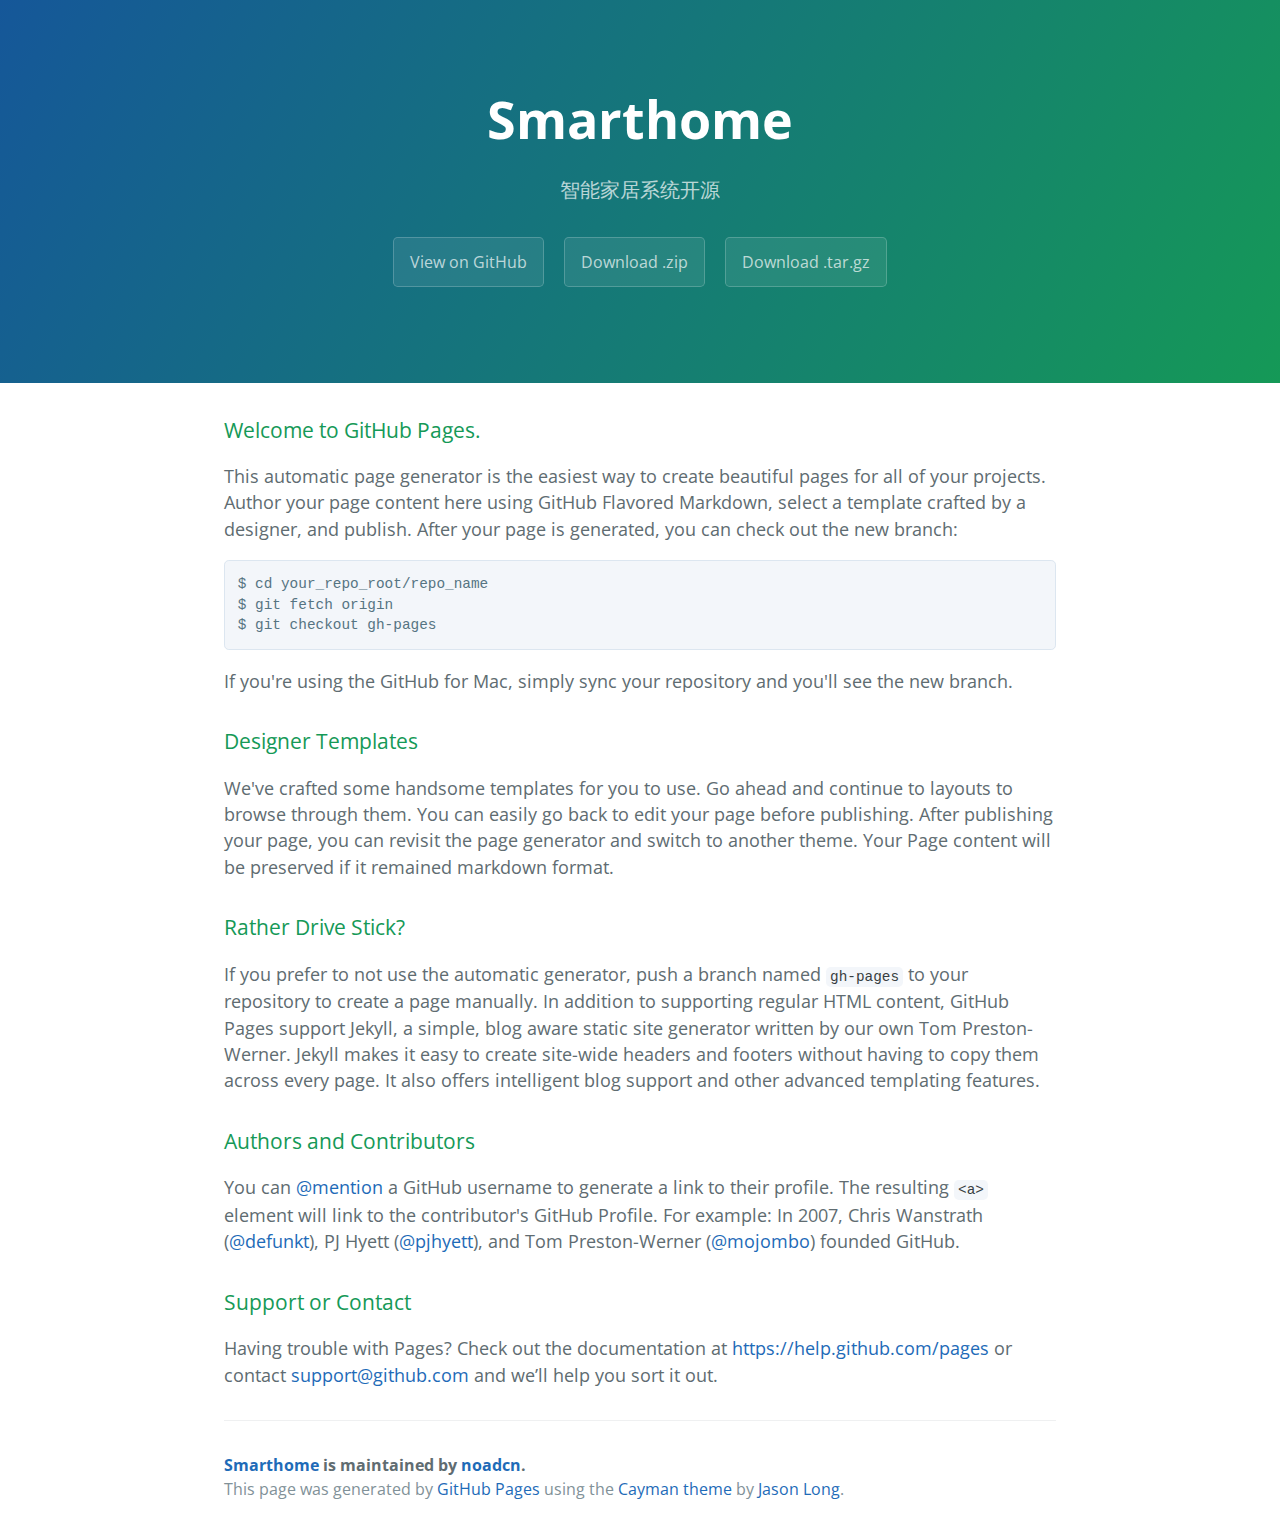
==== index.html @ 697c7f92 "Create gh-pages branch via GitHub" ====
<!DOCTYPE html>
<html lang="en-us">
  <head>
    <meta charset="UTF-8">
    <title>Smarthome by noadcn</title>
    <meta name="viewport" content="width=device-width, initial-scale=1">
    <link rel="stylesheet" type="text/css" href="stylesheets/normalize.css" media="screen">
    <link href='http://fonts.googleapis.com/css?family=Open+Sans:400,700' rel='stylesheet' type='text/css'>
    <link rel="stylesheet" type="text/css" href="stylesheets/stylesheet.css" media="screen">
    <link rel="stylesheet" type="text/css" href="stylesheets/github-light.css" media="screen">
  </head>
  <body>
    <section class="page-header">
      <h1 class="project-name">Smarthome</h1>
      <h2 class="project-tagline">智能家居系统开源</h2>
      <a href="https://github.com/noadcn/smarthome" class="btn">View on GitHub</a>
      <a href="https://github.com/noadcn/smarthome/zipball/master" class="btn">Download .zip</a>
      <a href="https://github.com/noadcn/smarthome/tarball/master" class="btn">Download .tar.gz</a>
    </section>

    <section class="main-content">
      <h3>
<a id="welcome-to-github-pages" class="anchor" href="#welcome-to-github-pages" aria-hidden="true"><span class="octicon octicon-link"></span></a>Welcome to GitHub Pages.</h3>

<p>This automatic page generator is the easiest way to create beautiful pages for all of your projects. Author your page content here using GitHub Flavored Markdown, select a template crafted by a designer, and publish. After your page is generated, you can check out the new branch:</p>

<pre><code>$ cd your_repo_root/repo_name
$ git fetch origin
$ git checkout gh-pages
</code></pre>

<p>If you're using the GitHub for Mac, simply sync your repository and you'll see the new branch.</p>

<h3>
<a id="designer-templates" class="anchor" href="#designer-templates" aria-hidden="true"><span class="octicon octicon-link"></span></a>Designer Templates</h3>

<p>We've crafted some handsome templates for you to use. Go ahead and continue to layouts to browse through them. You can easily go back to edit your page before publishing. After publishing your page, you can revisit the page generator and switch to another theme. Your Page content will be preserved if it remained markdown format.</p>

<h3>
<a id="rather-drive-stick" class="anchor" href="#rather-drive-stick" aria-hidden="true"><span class="octicon octicon-link"></span></a>Rather Drive Stick?</h3>

<p>If you prefer to not use the automatic generator, push a branch named <code>gh-pages</code> to your repository to create a page manually. In addition to supporting regular HTML content, GitHub Pages support Jekyll, a simple, blog aware static site generator written by our own Tom Preston-Werner. Jekyll makes it easy to create site-wide headers and footers without having to copy them across every page. It also offers intelligent blog support and other advanced templating features.</p>

<h3>
<a id="authors-and-contributors" class="anchor" href="#authors-and-contributors" aria-hidden="true"><span class="octicon octicon-link"></span></a>Authors and Contributors</h3>

<p>You can <a href="https://github.com/blog/821" class="user-mention">@mention</a> a GitHub username to generate a link to their profile. The resulting <code>&lt;a&gt;</code> element will link to the contributor's GitHub Profile. For example: In 2007, Chris Wanstrath (<a href="https://github.com/defunkt" class="user-mention">@defunkt</a>), PJ Hyett (<a href="https://github.com/pjhyett" class="user-mention">@pjhyett</a>), and Tom Preston-Werner (<a href="https://github.com/mojombo" class="user-mention">@mojombo</a>) founded GitHub.</p>

<h3>
<a id="support-or-contact" class="anchor" href="#support-or-contact" aria-hidden="true"><span class="octicon octicon-link"></span></a>Support or Contact</h3>

<p>Having trouble with Pages? Check out the documentation at <a href="https://help.github.com/pages">https://help.github.com/pages</a> or contact <a href="mailto:support@github.com">support@github.com</a> and we’ll help you sort it out.</p>

      <footer class="site-footer">
        <span class="site-footer-owner"><a href="https://github.com/noadcn/smarthome">Smarthome</a> is maintained by <a href="https://github.com/noadcn">noadcn</a>.</span>

        <span class="site-footer-credits">This page was generated by <a href="https://pages.github.com">GitHub Pages</a> using the <a href="https://github.com/jasonlong/cayman-theme">Cayman theme</a> by <a href="https://twitter.com/jasonlong">Jason Long</a>.</span>
      </footer>

    </section>

  
  </body>
</html>
---- stylesheets/stylesheet.css ----
* {
  box-sizing: border-box; }

body {
  padding: 0;
  margin: 0;
  font-family: "Open Sans", "Helvetica Neue", Helvetica, Arial, sans-serif;
  font-size: 16px;
  line-height: 1.5;
  color: #606c71; }

a {
  color: #1e6bb8;
  text-decoration: none; }
  a:hover {
    text-decoration: underline; }

.btn {
  display: inline-block;
  margin-bottom: 1rem;
  color: rgba(255, 255, 255, 0.7);
  background-color: rgba(255, 255, 255, 0.08);
  border-color: rgba(255, 255, 255, 0.2);
  border-style: solid;
  border-width: 1px;
  border-radius: 0.3rem;
  transition: color 0.2s, background-color 0.2s, border-color 0.2s; }
  .btn + .btn {
    margin-left: 1rem; }

.btn:hover {
  color: rgba(255, 255, 255, 0.8);
  text-decoration: none;
  background-color: rgba(255, 255, 255, 0.2);
  border-color: rgba(255, 255, 255, 0.3); }

@media screen and (min-width: 64em) {
  .btn {
    padding: 0.75rem 1rem; } }

@media screen and (min-width: 42em) and (max-width: 64em) {
  .btn {
    padding: 0.6rem 0.9rem;
    font-size: 0.9rem; } }

@media screen and (max-width: 42em) {
  .btn {
    display: block;
    width: 100%;
    padding: 0.75rem;
    font-size: 0.9rem; }
    .btn + .btn {
      margin-top: 1rem;
      margin-left: 0; } }

.page-header {
  color: #fff;
  text-align: center;
  background-color: #159957;
  background-image: linear-gradient(120deg, #155799, #159957); }

@media screen and (min-width: 64em) {
  .page-header {
    padding: 5rem 6rem; } }

@media screen and (min-width: 42em) and (max-width: 64em) {
  .page-header {
    padding: 3rem 4rem; } }

@media screen and (max-width: 42em) {
  .page-header {
    padding: 2rem 1rem; } }

.project-name {
  margin-top: 0;
  margin-bottom: 0.1rem; }

@media screen and (min-width: 64em) {
  .project-name {
    font-size: 3.25rem; } }

@media screen and (min-width: 42em) and (max-width: 64em) {
  .project-name {
    font-size: 2.25rem; } }

@media screen and (max-width: 42em) {
  .project-name {
    font-size: 1.75rem; } }

.project-tagline {
  margin-bottom: 2rem;
  font-weight: normal;
  opacity: 0.7; }

@media screen and (min-width: 64em) {
  .project-tagline {
    font-size: 1.25rem; } }

@media screen and (min-width: 42em) and (max-width: 64em) {
  .project-tagline {
    font-size: 1.15rem; } }

@media screen and (max-width: 42em) {
  .project-tagline {
    font-size: 1rem; } }

.main-content :first-child {
  margin-top: 0; }
.main-content img {
  max-width: 100%; }
.main-content h1, .main-content h2, .main-content h3, .main-content h4, .main-content h5, .main-content h6 {
  margin-top: 2rem;
  margin-bottom: 1rem;
  font-weight: normal;
  color: #159957; }
.main-content p {
  margin-bottom: 1em; }
.main-content code {
  padding: 2px 4px;
  font-family: Consolas, "Liberation Mono", Menlo, Courier, monospace;
  font-size: 0.9rem;
  color: #383e41;
  background-color: #f3f6fa;
  border-radius: 0.3rem; }
.main-content pre {
  padding: 0.8rem;
  margin-top: 0;
  margin-bottom: 1rem;
  font: 1rem Consolas, "Liberation Mono", Menlo, Courier, monospace;
  color: #567482;
  word-wrap: normal;
  background-color: #f3f6fa;
  border: solid 1px #dce6f0;
  border-radius: 0.3rem; }
  .main-content pre > code {
    padding: 0;
    margin: 0;
    font-size: 0.9rem;
    color: #567482;
    word-break: normal;
    white-space: pre;
    background: transparent;
    border: 0; }
.main-content .highlight {
  margin-bottom: 1rem; }
  .main-content .highlight pre {
    margin-bottom: 0;
    word-break: normal; }
.main-content .highlight pre, .main-content pre {
  padding: 0.8rem;
  overflow: auto;
  font-size: 0.9rem;
  line-height: 1.45;
  border-radius: 0.3rem; }
.main-content pre code, .main-content pre tt {
  display: inline;
  max-width: initial;
  padding: 0;
  margin: 0;
  overflow: initial;
  line-height: inherit;
  word-wrap: normal;
  background-color: transparent;
  border: 0; }
  .main-content pre code:before, .main-content pre code:after, .main-content pre tt:before, .main-content pre tt:after {
    content: normal; }
.main-content ul, .main-content ol {
  margin-top: 0; }
.main-content blockquote {
  padding: 0 1rem;
  margin-left: 0;
  color: #819198;
  border-left: 0.3rem solid #dce6f0; }
  .main-content blockquote > :first-child {
    margin-top: 0; }
  .main-content blockquote > :last-child {
    margin-bottom: 0; }
.main-content table {
  display: block;
  width: 100%;
  overflow: auto;
  word-break: normal;
  word-break: keep-all; }
  .main-content table th {
    font-weight: bold; }
  .main-content table th, .main-content table td {
    padding: 0.5rem 1rem;
    border: 1px solid #e9ebec; }
.main-content dl {
  padding: 0; }
  .main-content dl dt {
    padding: 0;
    margin-top: 1rem;
    font-size: 1rem;
    font-weight: bold; }
  .main-content dl dd {
    padding: 0;
    margin-bottom: 1rem; }
.main-content hr {
  height: 2px;
  padding: 0;
  margin: 1rem 0;
  background-color: #eff0f1;
  border: 0; }

@media screen and (min-width: 64em) {
  .main-content {
    max-width: 64rem;
    padding: 2rem 6rem;
    margin: 0 auto;
    font-size: 1.1rem; } }

@media screen and (min-width: 42em) and (max-width: 64em) {
  .main-content {
    padding: 2rem 4rem;
    font-size: 1.1rem; } }

@media screen and (max-width: 42em) {
  .main-content {
    padding: 2rem 1rem;
    font-size: 1rem; } }

.site-footer {
  padding-top: 2rem;
  margin-top: 2rem;
  border-top: solid 1px #eff0f1; }

.site-footer-owner {
  display: block;
  font-weight: bold; }

.site-footer-credits {
  color: #819198; }

@media screen and (min-width: 64em) {
  .site-footer {
    font-size: 1rem; } }

@media screen and (min-width: 42em) and (max-width: 64em) {
  .site-footer {
    font-size: 1rem; } }

@media screen and (max-width: 42em) {
  .site-footer {
    font-size: 0.9rem; } }
---- stylesheets/github-light.css ----
/*
   Copyright 2014 GitHub Inc.

   Licensed under the Apache License, Version 2.0 (the "License");
   you may not use this file except in compliance with the License.
   You may obtain a copy of the License at

       http://www.apache.org/licenses/LICENSE-2.0

   Unless required by applicable law or agreed to in writing, software
   distributed under the License is distributed on an "AS IS" BASIS,
   WITHOUT WARRANTIES OR CONDITIONS OF ANY KIND, either express or implied.
   See the License for the specific language governing permissions and
   limitations under the License.

*/

.pl-c /* comment */ {
  color: #969896;
}

.pl-c1      /* constant, markup.raw, meta.diff.header, meta.module-reference, meta.property-name, support, support.constant, support.variable, variable.other.constant */,
.pl-s .pl-v /* string variable */ {
  color: #0086b3;
}

.pl-e  /* entity */,
.pl-en /* entity.name */ {
  color: #795da3;
}

.pl-s .pl-s1 /* string source */,
.pl-smi      /* storage.modifier.import, storage.modifier.package, storage.type.java, variable.other, variable.parameter.function */ {
  color: #333;
}

.pl-ent /* entity.name.tag */ {
  color: #63a35c;
}

.pl-k /* keyword, storage, storage.type */ {
  color: #a71d5d;
}

.pl-pds              /* punctuation.definition.string, string.regexp.character-class */,
.pl-s                /* string */,
.pl-s .pl-pse .pl-s1 /* string punctuation.section.embedded source */,
.pl-sr               /* string.regexp */,
.pl-sr .pl-cce       /* string.regexp constant.character.escape */,
.pl-sr .pl-sra       /* string.regexp string.regexp.arbitrary-repitition */,
.pl-sr .pl-sre       /* string.regexp source.ruby.embedded */ {
  color: #183691;
}

.pl-v /* variable */ {
  color: #ed6a43;
}

.pl-id /* invalid.deprecated */ {
  color: #b52a1d;
}

.pl-ii /* invalid.illegal */ {
  background-color: #b52a1d;
  color: #f8f8f8;
}

.pl-sr .pl-cce /* string.regexp constant.character.escape */ {
  color: #63a35c;
  font-weight: bold;
}

.pl-ml /* markup.list */ {
  color: #693a17;
}

.pl-mh        /* markup.heading */,
.pl-mh .pl-en /* markup.heading entity.name */,
.pl-ms        /* meta.separator */ {
  color: #1d3e81;
  font-weight: bold;
}

.pl-mq /* markup.quote */ {
  color: #008080;
}

.pl-mi /* markup.italic */ {
  color: #333;
  font-style: italic;
}

.pl-mb /* markup.bold */ {
  color: #333;
  font-weight: bold;
}

.pl-md /* markup.deleted, meta.diff.header.from-file */ {
  background-color: #ffecec;
  color: #bd2c00;
}

.pl-mi1 /* markup.inserted, meta.diff.header.to-file */ {
  background-color: #eaffea;
  color: #55a532;
}

.pl-mdr /* meta.diff.range */ {
  color: #795da3;
  font-weight: bold;
}

.pl-mo /* meta.output */ {
  color: #1d3e81;
}
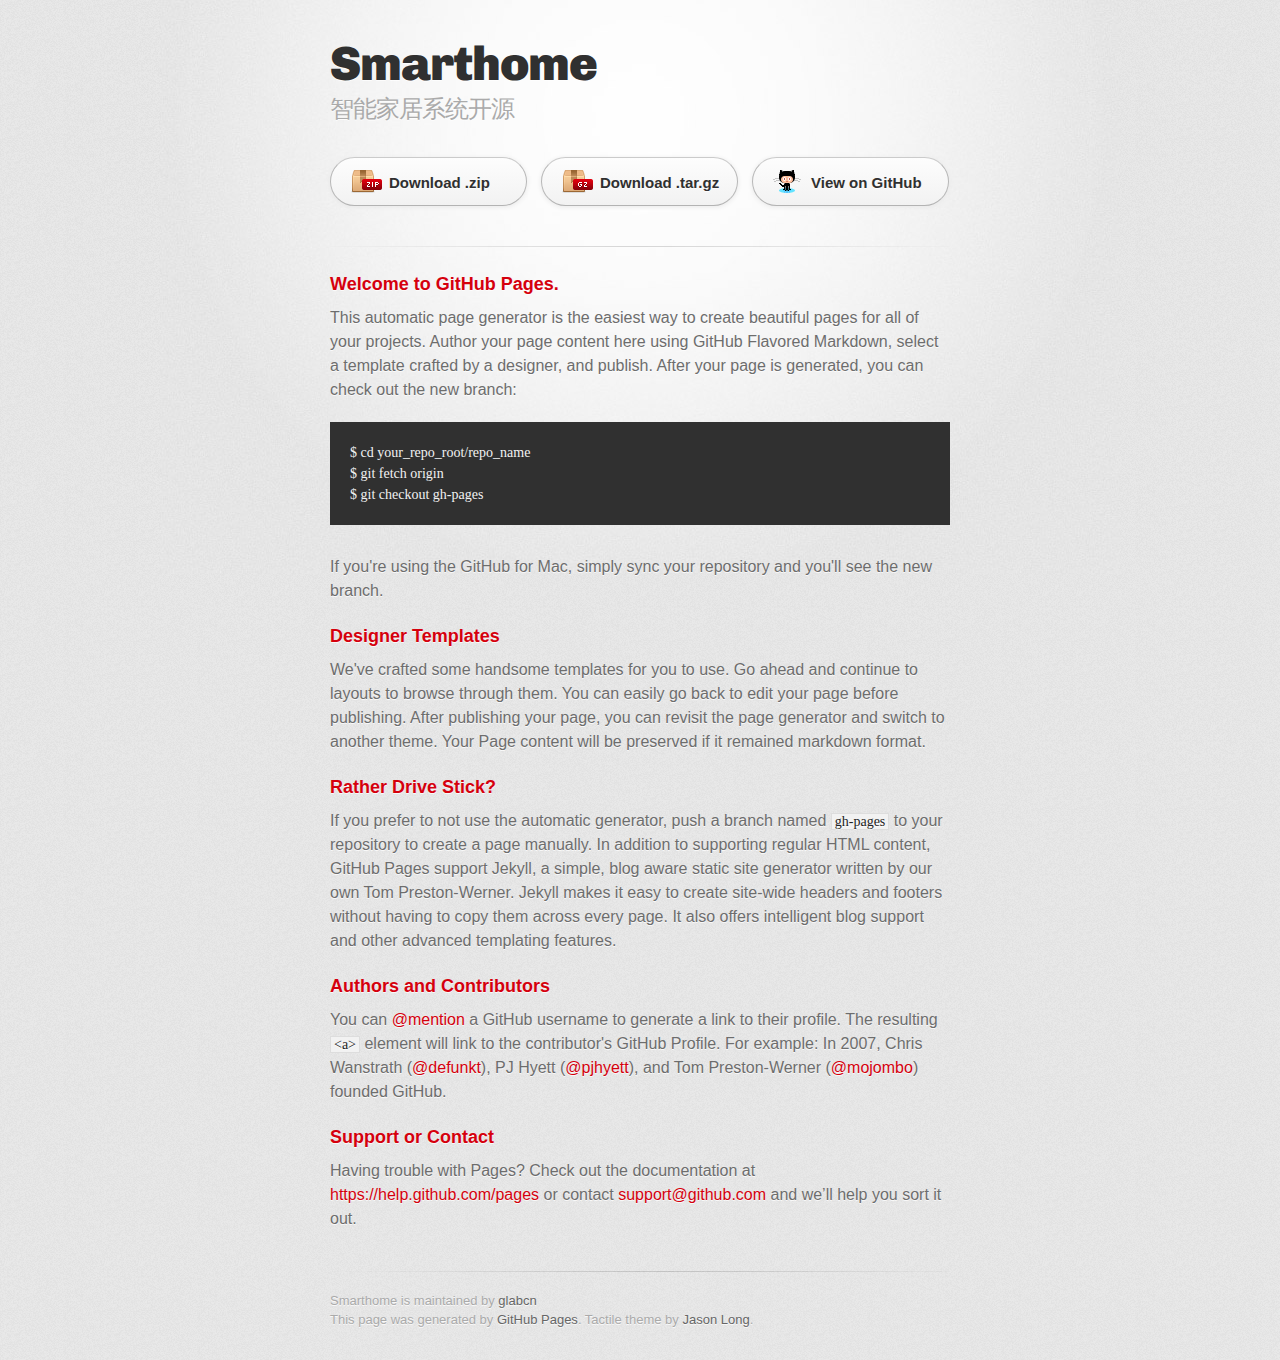
==== commit ab27bb33: "Create gh-pages branch via GitHub" ====
--- a/index.html
+++ b/index.html
@@ -1,25 +1,37 @@
 <!DOCTYPE html>
-<html lang="en-us">
+<html>
   <head>
-    <meta charset="UTF-8">
-    <title>Smarthome by noadcn</title>
-    <meta name="viewport" content="width=device-width, initial-scale=1">
-    <link rel="stylesheet" type="text/css" href="stylesheets/normalize.css" media="screen">
-    <link href='http://fonts.googleapis.com/css?family=Open+Sans:400,700' rel='stylesheet' type='text/css'>
+    <meta charset='utf-8'>
+    <meta http-equiv="X-UA-Compatible" content="chrome=1">
+    <link href='https://fonts.googleapis.com/css?family=Chivo:900' rel='stylesheet' type='text/css'>
     <link rel="stylesheet" type="text/css" href="stylesheets/stylesheet.css" media="screen">
-    <link rel="stylesheet" type="text/css" href="stylesheets/github-light.css" media="screen">
+    <link rel="stylesheet" type="text/css" href="stylesheets/github-dark.css" media="screen">
+    <link rel="stylesheet" type="text/css" href="stylesheets/print.css" media="print">
+    <!--[if lt IE 9]>
+    <script src="//html5shiv.googlecode.com/svn/trunk/html5.js"></script>
+    <![endif]-->
+    <title>Smarthome by glabcn</title>
   </head>
+
   <body>
-    <section class="page-header">
-      <h1 class="project-name">Smarthome</h1>
-      <h2 class="project-tagline">智能家居系统开源</h2>
-      <a href="https://github.com/noadcn/smarthome" class="btn">View on GitHub</a>
-      <a href="https://github.com/noadcn/smarthome/zipball/master" class="btn">Download .zip</a>
-      <a href="https://github.com/noadcn/smarthome/tarball/master" class="btn">Download .tar.gz</a>
-    </section>
+    <div id="container">
+      <div class="inner">
 
-    <section class="main-content">
-      <h3>
+        <header>
+          <h1>Smarthome</h1>
+          <h2>智能家居系统开源</h2>
+        </header>
+
+        <section id="downloads" class="clearfix">
+          <a href="https://github.com/glabcn/smarthome/zipball/master" id="download-zip" class="button"><span>Download .zip</span></a>
+          <a href="https://github.com/glabcn/smarthome/tarball/master" id="download-tar-gz" class="button"><span>Download .tar.gz</span></a>
+          <a href="https://github.com/glabcn/smarthome" id="view-on-github" class="button"><span>View on GitHub</span></a>
+        </section>
+
+        <hr>
+
+        <section id="main_content">
+          <h3>
 <a id="welcome-to-github-pages" class="anchor" href="#welcome-to-github-pages" aria-hidden="true"><span class="octicon octicon-link"></span></a>Welcome to GitHub Pages.</h3>
 
 <p>This automatic page generator is the easiest way to create beautiful pages for all of your projects. Author your page content here using GitHub Flavored Markdown, select a template crafted by a designer, and publish. After your page is generated, you can check out the new branch:</p>
@@ -50,16 +62,15 @@
 <a id="support-or-contact" class="anchor" href="#support-or-contact" aria-hidden="true"><span class="octicon octicon-link"></span></a>Support or Contact</h3>
 
 <p>Having trouble with Pages? Check out the documentation at <a href="https://help.github.com/pages">https://help.github.com/pages</a> or contact <a href="mailto:support@github.com">support@github.com</a> and we’ll help you sort it out.</p>
+        </section>
 
-      <footer class="site-footer">
-        <span class="site-footer-owner"><a href="https://github.com/noadcn/smarthome">Smarthome</a> is maintained by <a href="https://github.com/noadcn">noadcn</a>.</span>
+        <footer>
+          Smarthome is maintained by <a href="https://github.com/glabcn">glabcn</a><br>
+          This page was generated by <a href="https://pages.github.com">GitHub Pages</a>. Tactile theme by <a href="https://twitter.com/jasonlong">Jason Long</a>.
+        </footer>
 
-        <span class="site-footer-credits">This page was generated by <a href="https://pages.github.com">GitHub Pages</a> using the <a href="https://github.com/jasonlong/cayman-theme">Cayman theme</a> by <a href="https://twitter.com/jasonlong">Jason Long</a>.</span>
-      </footer>
-
-    </section>
-
-  
+        
+      </div>
+    </div>
   </body>
 </html>
-
--- a/stylesheets/stylesheet.css
+++ b/stylesheets/stylesheet.css
@@ -1,245 +1,373 @@
-* {
-  box-sizing: border-box; }
-
+/* http://meyerweb.com/eric/tools/css/reset/
+   v2.0 | 20110126
+   License: none (public domain)
+*/
+html, body, div, span, applet, object, iframe,
+h1, h2, h3, h4, h5, h6, p, blockquote, pre,
+a, abbr, acronym, address, big, cite, code,
+del, dfn, em, img, ins, kbd, q, s, samp,
+small, strike, strong, sub, sup, tt, var,
+b, u, i, center,
+dl, dt, dd, ol, ul, li,
+fieldset, form, label, legend,
+table, caption, tbody, tfoot, thead, tr, th, td,
+article, aside, canvas, details, embed,
+figure, figcaption, footer, header, hgroup,
+menu, nav, output, ruby, section, summary,
+time, mark, audio, video {
+	padding: 0;
+	margin: 0;
+	font: inherit;
+	font-size: 100%;
+	vertical-align: baseline;
+	border: 0;
+}
+/* HTML5 display-role reset for older browsers */
+article, aside, details, figcaption, figure,
+footer, header, hgroup, menu, nav, section {
+	display: block;
+}
 body {
+	line-height: 1;
+}
+ol, ul {
+	list-style: none;
+}
+blockquote, q {
+	quotes: none;
+}
+blockquote:before, blockquote:after,
+q:before, q:after {
+	content: '';
+	content: none;
+}
+table {
+	border-spacing: 0;
+	border-collapse: collapse;
+}
+
+/* LAYOUT STYLES */
+body {
+  font-family: 'Helvetica Neue', Helvetica, Arial, serif;
+  font-size: 1em;
+  line-height: 1.5;
+  color: #6d6d6d;
+  text-shadow: 0 1px 0 rgba(255, 255, 255, 0.8);
+  background: #e7e7e7 url(../images/body-bg.png) 0 0 repeat;
+}
+
+a {
+  color: #d5000d;
+}
+a:hover {
+  color: #c5000c;
+}
+
+header {
+  padding-top: 35px;
+  padding-bottom: 25px;
+}
+
+header h1 {
+  font-family: 'Chivo', 'Helvetica Neue', Helvetica, Arial, serif;
+  font-size: 48px; font-weight: 900;
+  line-height: 1.2;
+  color: #303030;
+  letter-spacing: -1px;
+}
+
+header h2 {
+  font-size: 24px;
+  font-weight: normal;
+  line-height: 1.3;
+  color: #aaa;
+  letter-spacing: -1px;
+}
+
+#container {
+  min-height: 595px;
+  background: transparent url(../images/highlight-bg.jpg) 50% 0 no-repeat;
+}
+
+.inner {
+  width: 620px;
+  margin: 0 auto;
+}
+
+#container .inner img {
+  max-width: 100%;
+}
+
+#downloads {
+  margin-bottom: 40px;
+}
+
+a.button {
+  display: block;
+  float: left;
+  width: 179px;
+  padding: 12px 8px 12px 8px;
+  margin-right: 14px;
+  font-size: 15px;
+  font-weight: bold;
+  line-height: 25px;
+  color: #303030;
+  background: #fdfdfd; /* Old browsers */
+  background: -moz-linear-gradient(top,  #fdfdfd 0%, #f2f2f2 100%); /* FF3.6+ */
+  background: -webkit-gradient(linear, left top, left bottom, color-stop(0%,#fdfdfd), color-stop(100%,#f2f2f2)); /* Chrome,Safari4+ */
+  background: -webkit-linear-gradient(top,  #fdfdfd 0%,#f2f2f2 100%); /* Chrome10+,Safari5.1+ */
+  background: -o-linear-gradient(top,  #fdfdfd 0%,#f2f2f2 100%); /* Opera 11.10+ */
+  background: -ms-linear-gradient(top,  #fdfdfd 0%,#f2f2f2 100%); /* IE10+ */
+  background: linear-gradient(top,  #fdfdfd 0%,#f2f2f2 100%); /* W3C */
+  filter: progid:DXImageTransform.Microsoft.gradient( startColorstr='#fdfdfd', endColorstr='#f2f2f2',GradientType=0 ); /* IE6-9 */
+  border-top: solid 1px #cbcbcb;
+  border-right: solid 1px #b7b7b7;
+  border-bottom: solid 1px #b3b3b3;
+  border-left: solid 1px #b7b7b7;
+  border-radius: 30px;
+  -webkit-box-shadow: 10px 10px 5px #888;
+  -moz-box-shadow: 10px 10px 5px #888;
+  box-shadow: 0px 1px 5px #e8e8e8;
+  -moz-border-radius: 30px;
+  -webkit-border-radius: 30px;
+}
+a.button:hover {
+  background: #fafafa; /* Old browsers */
+  background: -moz-linear-gradient(top,  #fdfdfd 0%, #f6f6f6 100%); /* FF3.6+ */
+  background: -webkit-gradient(linear, left top, left bottom, color-stop(0%,#fdfdfd), color-stop(100%,#f6f6f6)); /* Chrome,Safari4+ */
+  background: -webkit-linear-gradient(top,  #fdfdfd 0%,#f6f6f6 100%); /* Chrome10+,Safari5.1+ */
+  background: -o-linear-gradient(top,  #fdfdfd 0%,#f6f6f6 100%); /* Opera 11.10+ */
+  background: -ms-linear-gradient(top,  #fdfdfd 0%,#f6f6f6 100%); /* IE10+ */
+  background: linear-gradient(top,  #fdfdfd 0%,#f6f6f6, 100%); /* W3C */
+  filter: progid:DXImageTransform.Microsoft.gradient( startColorstr='#fdfdfd', endColorstr='#f6f6f6',GradientType=0 ); /* IE6-9 */
+  border-top: solid 1px #b7b7b7;
+  border-right: solid 1px #b3b3b3;
+  border-bottom: solid 1px #b3b3b3;
+  border-left: solid 1px #b3b3b3;
+}
+
+a.button span {
+  display: block;
+  height: 23px;
+  padding-left: 50px;
+}
+
+#download-zip span {
+  background: transparent url(../images/zip-icon.png) 12px 50% no-repeat;
+}
+#download-tar-gz span {
+  background: transparent url(../images/tar-gz-icon.png) 12px 50% no-repeat;
+}
+#view-on-github span {
+  background: transparent url(../images/octocat-icon.png) 12px 50% no-repeat;
+}
+#view-on-github {
+  margin-right: 0;
+}
+
+code, pre {
+  margin-bottom: 30px;
+  font-family: Monaco, "Bitstream Vera Sans Mono", "Lucida Console", Terminal;
+  font-size: 14px;
+  color: #222;
+}
+
+code {
+  padding: 0 3px;
+  background-color: #f2f2f2;
+  border: solid 1px #ddd;
+}
+
+pre {
+  padding: 20px;
+  overflow: auto;
+  color: #f2f2f2;
+  text-shadow: none;
+  background: #303030;
+}
+pre code {
   padding: 0;
-  margin: 0;
-  font-family: "Open Sans", "Helvetica Neue", Helvetica, Arial, sans-serif;
+  color: #f2f2f2;
+  background-color: #303030;
+  border: none;
+}
+
+ul, ol, dl {
+  margin-bottom: 20px;
+}
+
+
+/* COMMON STYLES */
+
+hr {
+  height: 1px;
+  padding-bottom: 1em;
+  margin-top: 1em;
+  line-height: 1px;
+  background: transparent url('../images/hr.png') 50% 0 no-repeat;
+  border: none;
+}
+
+strong {
+  font-weight: bold;
+}
+
+em {
+  font-style: italic;
+}
+
+table {
+  width: 100%;
+  border: 1px solid #ebebeb;
+}
+
+th {
+  font-weight: 500;
+}
+
+td {
+  font-weight: 300;
+  text-align: center;
+  border: 1px solid #ebebeb;
+}
+
+form {
+  padding: 20px;
+  background: #f2f2f2;
+
+}
+
+
+/* GENERAL ELEMENT TYPE STYLES */
+
+h1 {
+  font-size: 32px;
+}
+
+h2 {
+  margin-bottom: 8px;
+  font-size: 22px;
+  font-weight: bold;
+  color: #303030;
+}
+
+h3 {
+  margin-bottom: 8px;
+  font-size: 18px;
+  font-weight: bold;
+  color: #d5000d;
+}
+
+h4 {
   font-size: 16px;
-  line-height: 1.5;
-  color: #606c71; }
+  font-weight: bold;
+  color: #303030;
+}
+
+h5 {
+  font-size: 1em;
+  color: #303030;
+}
+
+h6 {
+  font-size: .8em;
+  color: #303030;
+}
+
+p {
+  margin-bottom: 20px;
+  font-weight: 300;
+}
 
 a {
-  color: #1e6bb8;
-  text-decoration: none; }
-  a:hover {
-    text-decoration: underline; }
-
-.btn {
-  display: inline-block;
-  margin-bottom: 1rem;
-  color: rgba(255, 255, 255, 0.7);
-  background-color: rgba(255, 255, 255, 0.08);
-  border-color: rgba(255, 255, 255, 0.2);
-  border-style: solid;
-  border-width: 1px;
-  border-radius: 0.3rem;
-  transition: color 0.2s, background-color 0.2s, border-color 0.2s; }
-  .btn + .btn {
-    margin-left: 1rem; }
-
-.btn:hover {
-  color: rgba(255, 255, 255, 0.8);
   text-decoration: none;
-  background-color: rgba(255, 255, 255, 0.2);
-  border-color: rgba(255, 255, 255, 0.3); }
-
-@media screen and (min-width: 64em) {
-  .btn {
-    padding: 0.75rem 1rem; } }
-
-@media screen and (min-width: 42em) and (max-width: 64em) {
-  .btn {
-    padding: 0.6rem 0.9rem;
-    font-size: 0.9rem; } }
-
-@media screen and (max-width: 42em) {
-  .btn {
-    display: block;
-    width: 100%;
-    padding: 0.75rem;
-    font-size: 0.9rem; }
-    .btn + .btn {
-      margin-top: 1rem;
-      margin-left: 0; } }
-
-.page-header {
-  color: #fff;
-  text-align: center;
-  background-color: #159957;
-  background-image: linear-gradient(120deg, #155799, #159957); }
-
-@media screen and (min-width: 64em) {
-  .page-header {
-    padding: 5rem 6rem; } }
-
-@media screen and (min-width: 42em) and (max-width: 64em) {
-  .page-header {
-    padding: 3rem 4rem; } }
-
-@media screen and (max-width: 42em) {
-  .page-header {
-    padding: 2rem 1rem; } }
-
-.project-name {
-  margin-top: 0;
-  margin-bottom: 0.1rem; }
-
-@media screen and (min-width: 64em) {
-  .project-name {
-    font-size: 3.25rem; } }
-
-@media screen and (min-width: 42em) and (max-width: 64em) {
-  .project-name {
-    font-size: 2.25rem; } }
-
-@media screen and (max-width: 42em) {
-  .project-name {
-    font-size: 1.75rem; } }
-
-.project-tagline {
-  margin-bottom: 2rem;
-  font-weight: normal;
-  opacity: 0.7; }
-
-@media screen and (min-width: 64em) {
-  .project-tagline {
-    font-size: 1.25rem; } }
-
-@media screen and (min-width: 42em) and (max-width: 64em) {
-  .project-tagline {
-    font-size: 1.15rem; } }
-
-@media screen and (max-width: 42em) {
-  .project-tagline {
-    font-size: 1rem; } }
-
-.main-content :first-child {
-  margin-top: 0; }
-.main-content img {
-  max-width: 100%; }
-.main-content h1, .main-content h2, .main-content h3, .main-content h4, .main-content h5, .main-content h6 {
-  margin-top: 2rem;
-  margin-bottom: 1rem;
-  font-weight: normal;
-  color: #159957; }
-.main-content p {
-  margin-bottom: 1em; }
-.main-content code {
-  padding: 2px 4px;
-  font-family: Consolas, "Liberation Mono", Menlo, Courier, monospace;
-  font-size: 0.9rem;
-  color: #383e41;
-  background-color: #f3f6fa;
-  border-radius: 0.3rem; }
-.main-content pre {
-  padding: 0.8rem;
-  margin-top: 0;
-  margin-bottom: 1rem;
-  font: 1rem Consolas, "Liberation Mono", Menlo, Courier, monospace;
-  color: #567482;
-  word-wrap: normal;
-  background-color: #f3f6fa;
-  border: solid 1px #dce6f0;
-  border-radius: 0.3rem; }
-  .main-content pre > code {
-    padding: 0;
-    margin: 0;
-    font-size: 0.9rem;
-    color: #567482;
-    word-break: normal;
-    white-space: pre;
-    background: transparent;
-    border: 0; }
-.main-content .highlight {
-  margin-bottom: 1rem; }
-  .main-content .highlight pre {
-    margin-bottom: 0;
-    word-break: normal; }
-.main-content .highlight pre, .main-content pre {
-  padding: 0.8rem;
-  overflow: auto;
-  font-size: 0.9rem;
-  line-height: 1.45;
-  border-radius: 0.3rem; }
-.main-content pre code, .main-content pre tt {
-  display: inline;
-  max-width: initial;
-  padding: 0;
-  margin: 0;
-  overflow: initial;
-  line-height: inherit;
-  word-wrap: normal;
-  background-color: transparent;
-  border: 0; }
-  .main-content pre code:before, .main-content pre code:after, .main-content pre tt:before, .main-content pre tt:after {
-    content: normal; }
-.main-content ul, .main-content ol {
-  margin-top: 0; }
-.main-content blockquote {
-  padding: 0 1rem;
-  margin-left: 0;
-  color: #819198;
-  border-left: 0.3rem solid #dce6f0; }
-  .main-content blockquote > :first-child {
-    margin-top: 0; }
-  .main-content blockquote > :last-child {
-    margin-bottom: 0; }
-.main-content table {
+}
+
+p a {
+  font-weight: 400;
+}
+
+blockquote {
+  padding: 0 0 0 30px;
+  margin-bottom: 20px;
+  font-size: 1.6em;
+  border-left: 10px solid #e9e9e9;
+}
+
+ul li {
+  list-style-position: inside;
+  list-style: disc;
+  padding-left: 20px;
+}
+
+ol li {
+  list-style-position: inside;
+  list-style: decimal;
+  padding-left: 3px;
+}
+
+dl dt {
+  color: #303030;
+}
+
+footer {
+  padding-top: 20px;
+  padding-bottom: 30px;
+  margin-top: 40px;
+  font-size: 13px;
+  color: #aaa;
+  background: transparent url('../images/hr.png') 0 0 no-repeat;
+}
+
+footer a {
+  color: #666;
+}
+footer a:hover {
+  color: #444;
+}
+
+/* MISC */
+.clearfix:after {
   display: block;
-  width: 100%;
-  overflow: auto;
-  word-break: normal;
-  word-break: keep-all; }
-  .main-content table th {
-    font-weight: bold; }
-  .main-content table th, .main-content table td {
-    padding: 0.5rem 1rem;
-    border: 1px solid #e9ebec; }
-.main-content dl {
-  padding: 0; }
-  .main-content dl dt {
-    padding: 0;
-    margin-top: 1rem;
-    font-size: 1rem;
-    font-weight: bold; }
-  .main-content dl dd {
-    padding: 0;
-    margin-bottom: 1rem; }
-.main-content hr {
-  height: 2px;
-  padding: 0;
-  margin: 1rem 0;
-  background-color: #eff0f1;
-  border: 0; }
-
-@media screen and (min-width: 64em) {
-  .main-content {
-    max-width: 64rem;
-    padding: 2rem 6rem;
+  height: 0;
+  clear: both;
+  visibility: hidden;
+  content: '.';
+}
+
+.clearfix {display: inline-block;}
+* html .clearfix {height: 1%;}
+.clearfix {display: block;}
+
+/* #Media Queries
+================================================== */
+
+/* Smaller than standard 960 (devices and browsers) */
+@media only screen and (max-width: 959px) { }
+
+/* Tablet Portrait size to standard 960 (devices and browsers) */
+@media only screen and (min-width: 768px) and (max-width: 959px) { }
+
+/* All Mobile Sizes (devices and browser) */
+@media only screen and (max-width: 767px) {
+  header {
+    padding-top: 10px;
+    padding-bottom: 10px;
+  }
+  #downloads {
+    margin-bottom: 25px;
+  }
+  #download-zip, #download-tar-gz {
+    display: none;
+  }
+  .inner {
+    width: 94%;
     margin: 0 auto;
-    font-size: 1.1rem; } }
-
-@media screen and (min-width: 42em) and (max-width: 64em) {
-  .main-content {
-    padding: 2rem 4rem;
-    font-size: 1.1rem; } }
-
-@media screen and (max-width: 42em) {
-  .main-content {
-    padding: 2rem 1rem;
-    font-size: 1rem; } }
-
-.site-footer {
-  padding-top: 2rem;
-  margin-top: 2rem;
-  border-top: solid 1px #eff0f1; }
-
-.site-footer-owner {
-  display: block;
-  font-weight: bold; }
-
-.site-footer-credits {
-  color: #819198; }
-
-@media screen and (min-width: 64em) {
-  .site-footer {
-    font-size: 1rem; } }
-
-@media screen and (min-width: 42em) and (max-width: 64em) {
-  .site-footer {
-    font-size: 1rem; } }
-
-@media screen and (max-width: 42em) {
-  .site-footer {
-    font-size: 0.9rem; } }
+  }
+}
+
+/* Mobile Landscape Size to Tablet Portrait (devices and browsers) */
+@media only screen and (min-width: 480px) and (max-width: 767px) { }
+
+/* Mobile Portrait Size to Mobile Landscape Size (devices and browsers) */
+@media only screen and (max-width: 479px) { }
--- a/stylesheets/github-dark.css
+++ b/stylesheets/github-dark.css
@@ -0,0 +1,116 @@
+/*
+   Copyright 2014 GitHub Inc.
+
+   Licensed under the Apache License, Version 2.0 (the "License");
+   you may not use this file except in compliance with the License.
+   You may obtain a copy of the License at
+
+       http://www.apache.org/licenses/LICENSE-2.0
+
+   Unless required by applicable law or agreed to in writing, software
+   distributed under the License is distributed on an "AS IS" BASIS,
+   WITHOUT WARRANTIES OR CONDITIONS OF ANY KIND, either express or implied.
+   See the License for the specific language governing permissions and
+   limitations under the License.
+
+*/
+
+.pl-c /* comment */ {
+  color: #969896;
+}
+
+.pl-c1      /* constant, markup.raw, meta.diff.header, meta.module-reference, meta.property-name, support, support.constant, support.variable, variable.other.constant */,
+.pl-s .pl-v /* string variable */ {
+  color: #0099cd;
+}
+
+.pl-e  /* entity */,
+.pl-en /* entity.name */ {
+  color: #9774cb;
+}
+
+.pl-s .pl-s1 /* string source */,
+.pl-smi      /* storage.modifier.import, storage.modifier.package, storage.type.java, variable.other, variable.parameter.function */ {
+  color: #ddd;
+}
+
+.pl-ent /* entity.name.tag */ {
+  color: #7bcc72;
+}
+
+.pl-k /* keyword, storage, storage.type */ {
+  color: #cc2372;
+}
+
+.pl-pds              /* punctuation.definition.string, string.regexp.character-class */,
+.pl-s                /* string */,
+.pl-s .pl-pse .pl-s1 /* string punctuation.section.embedded source */,
+.pl-sr               /* string.regexp */,
+.pl-sr .pl-cce       /* string.regexp constant.character.escape */,
+.pl-sr .pl-sra       /* string.regexp string.regexp.arbitrary-repitition */,
+.pl-sr .pl-sre       /* string.regexp source.ruby.embedded */ {
+  color: #3c66e2;
+}
+
+.pl-v /* variable */ {
+  color: #fb8764;
+}
+
+.pl-id /* invalid.deprecated */ {
+  color: #e63525;
+}
+
+.pl-ii /* invalid.illegal */ {
+  background-color: #e63525;
+  color: #f8f8f8;
+}
+
+.pl-sr .pl-cce /* string.regexp constant.character.escape */ {
+  color: #7bcc72;
+  font-weight: bold;
+}
+
+.pl-ml /* markup.list */ {
+  color: #c26b2b;
+}
+
+.pl-mh        /* markup.heading */,
+.pl-mh .pl-en /* markup.heading entity.name */,
+.pl-ms        /* meta.separator */ {
+  color: #264ec5;
+  font-weight: bold;
+}
+
+.pl-mq /* markup.quote */ {
+  color: #00acac;
+}
+
+.pl-mi /* markup.italic */ {
+  color: #ddd;
+  font-style: italic;
+}
+
+.pl-mb /* markup.bold */ {
+  color: #ddd;
+  font-weight: bold;
+}
+
+.pl-md /* markup.deleted, meta.diff.header.from-file */ {
+  background-color: #ffecec;
+  color: #bd2c00;
+}
+
+.pl-mi1 /* markup.inserted, meta.diff.header.to-file */ {
+  background-color: #eaffea;
+  color: #55a532;
+}
+
+.pl-mdr /* meta.diff.range */ {
+  color: #9774cb;
+  font-weight: bold;
+}
+
+.pl-mo /* meta.output */ {
+  color: #264ec5;
+}
+
--- a/stylesheets/print.css
+++ b/stylesheets/print.css
@@ -0,0 +1,228 @@
+html, body, div, span, applet, object, iframe,
+h1, h2, h3, h4, h5, h6, p, blockquote, pre,
+a, abbr, acronym, address, big, cite, code,
+del, dfn, em, img, ins, kbd, q, s, samp,
+small, strike, strong, sub, sup, tt, var,
+b, u, i, center,
+dl, dt, dd, ol, ul, li,
+fieldset, form, label, legend,
+table, caption, tbody, tfoot, thead, tr, th, td,
+article, aside, canvas, details, embed,
+figure, figcaption, footer, header, hgroup,
+menu, nav, output, ruby, section, summary,
+time, mark, audio, video {
+  padding: 0;
+  margin: 0;
+  font: inherit;
+  font-size: 100%;
+  vertical-align: baseline;
+  border: 0;
+}
+/* HTML5 display-role reset for older browsers */
+article, aside, details, figcaption, figure,
+footer, header, hgroup, menu, nav, section {
+  display: block;
+}
+body {
+  line-height: 1;
+}
+ol, ul {
+  list-style: none;
+}
+blockquote, q {
+  quotes: none;
+}
+blockquote:before, blockquote:after,
+q:before, q:after {
+  content: '';
+  content: none;
+}
+table {
+  border-spacing: 0;
+  border-collapse: collapse;
+}
+body {
+  font-family: 'Helvetica Neue', Helvetica, Arial, serif;
+  font-size: 13px;
+  line-height: 1.5;
+  color: #000;
+}
+
+a {
+  font-weight: bold;
+  color: #d5000d;
+}
+
+header {
+  padding-top: 35px;
+  padding-bottom: 10px;
+}
+
+header h1 {
+  font-size: 48px;
+  font-weight: bold;
+  line-height: 1.2;
+  color: #303030;
+  letter-spacing: -1px;
+}
+
+header h2 {
+  font-size: 24px;
+  font-weight: normal;
+  line-height: 1.3;
+  color: #aaa;
+  letter-spacing: -1px;
+}
+#downloads {
+  display: none;
+}
+#main_content {
+  padding-top: 20px;
+}
+
+code, pre {
+  margin-bottom: 30px;
+  font-family: Monaco, "Bitstream Vera Sans Mono", "Lucida Console", Terminal;
+  font-size: 12px;
+  color: #222;
+}
+
+code {
+  padding: 0 3px;
+}
+
+pre {
+  padding: 20px;
+  overflow: auto;
+  border: solid 1px #ddd;
+}
+pre code {
+  padding: 0;
+}
+
+ul, ol, dl {
+  margin-bottom: 20px;
+}
+
+
+/* COMMON STYLES */
+
+table {
+  width: 100%;
+  border: 1px solid #ebebeb;
+}
+
+th {
+  font-weight: 500;
+}
+
+td {
+  font-weight: 300;
+  text-align: center;
+  border: 1px solid #ebebeb;
+}
+
+form {
+  padding: 20px;
+  background: #f2f2f2;
+
+}
+
+
+/* GENERAL ELEMENT TYPE STYLES */
+
+h1 {
+  font-size: 2.8em;
+}
+
+h2 {
+  margin-bottom: 8px;
+  font-size: 22px;
+  font-weight: bold;
+  color: #303030;
+}
+
+h3 {
+  margin-bottom: 8px;
+  font-size: 18px;
+  font-weight: bold;
+  color: #d5000d;
+}
+
+h4 {
+  font-size: 16px;
+  font-weight: bold;
+  color: #303030;
+}
+
+h5 {
+  font-size: 1em;
+  color: #303030;
+}
+
+h6 {
+  font-size: .8em;
+  color: #303030;
+}
+
+p {
+  margin-bottom: 20px;
+  font-weight: 300;
+}
+
+a {
+  text-decoration: none;
+}
+
+p a {
+  font-weight: 400;
+}
+
+blockquote {
+  padding: 0 0 0 30px;
+  margin-bottom: 20px;
+  font-size: 1.6em;
+  border-left: 10px solid #e9e9e9;
+}
+
+ul li {
+  list-style-position: inside;
+  list-style: disc;
+  padding-left: 20px;
+}
+
+ol li {
+  list-style-position: inside;
+  list-style: decimal;
+  padding-left: 3px;
+}
+
+dl dd {
+  font-style: italic;
+  font-weight: 100;
+}
+
+footer {
+  padding-top: 20px;
+  padding-bottom: 30px;
+  margin-top: 40px;
+  font-size: 13px;
+  color: #aaa;
+}
+
+footer a {
+  color: #666;
+}
+
+/* MISC */
+.clearfix:after {
+  display: block;
+  height: 0;
+  clear: both;
+  visibility: hidden;
+  content: '.';
+}
+
+.clearfix {display: inline-block;}
+* html .clearfix {height: 1%;}
+.clearfix {display: block;}
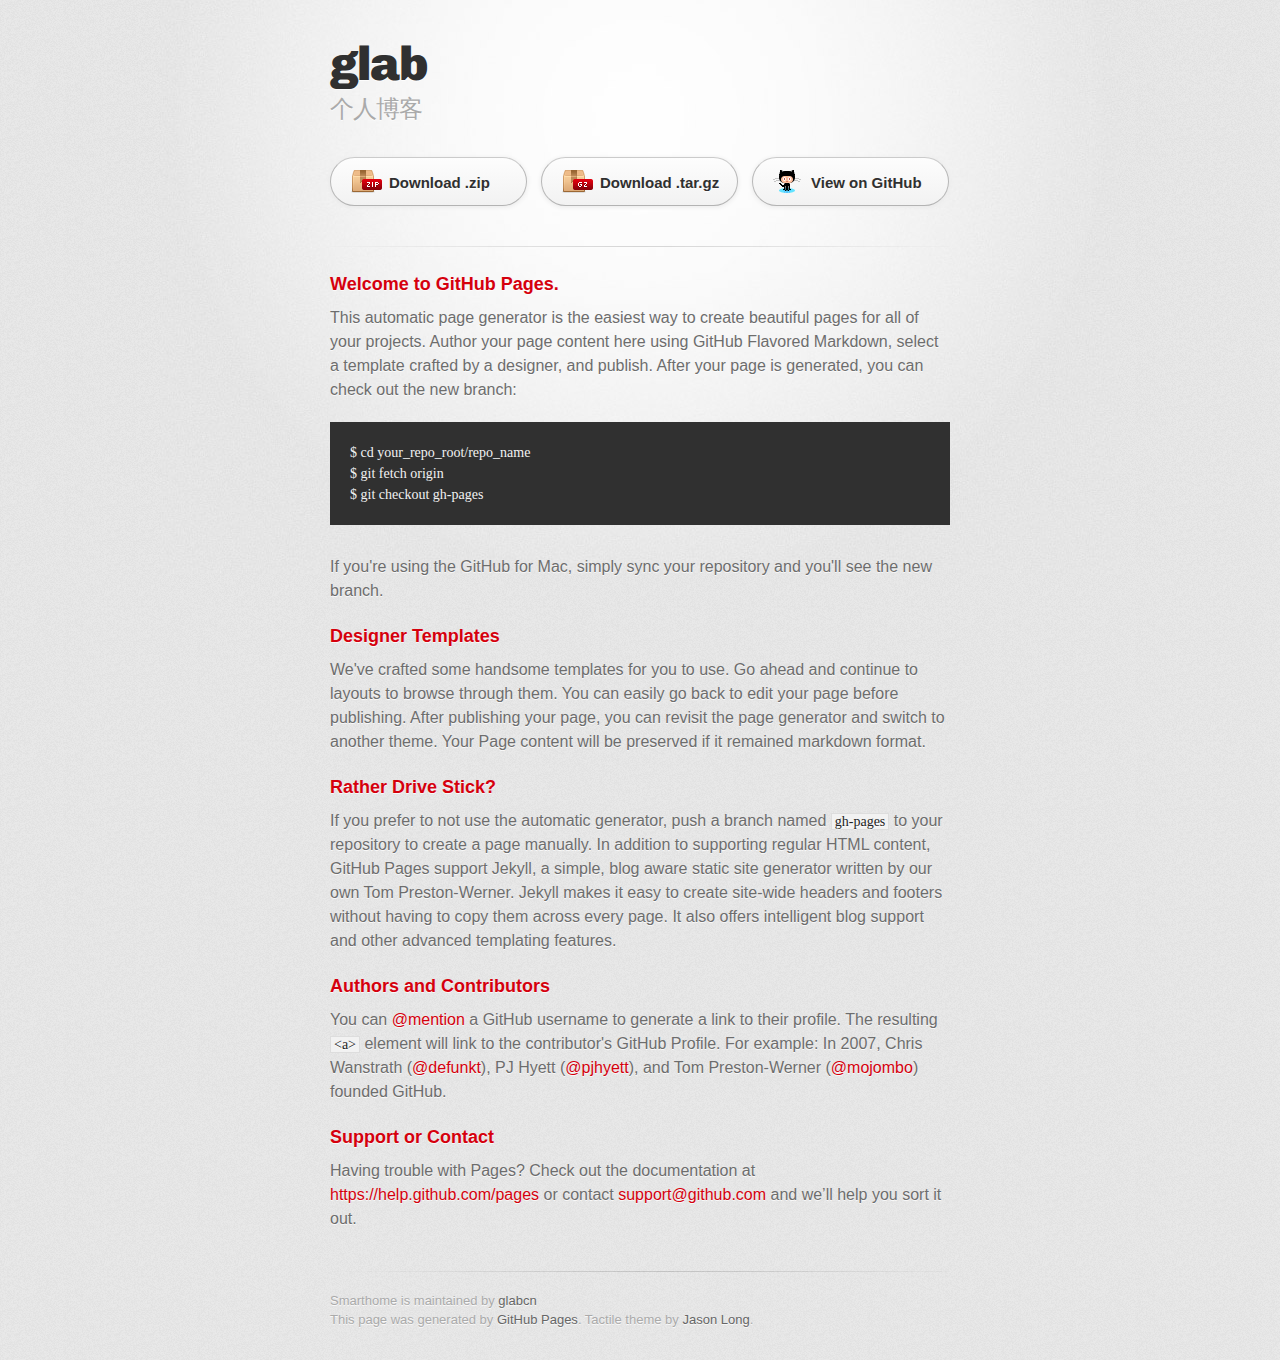
==== commit bcef6a94: "index内容修改" ====
--- a/index.html
+++ b/index.html
@@ -10,7 +10,7 @@
     <!--[if lt IE 9]>
     <script src="//html5shiv.googlecode.com/svn/trunk/html5.js"></script>
     <![endif]-->
-    <title>Smarthome by glabcn</title>
+    <title>glab</title>
   </head>
 
   <body>
@@ -18,8 +18,8 @@
       <div class="inner">
 
         <header>
-          <h1>Smarthome</h1>
-          <h2>智能家居系统开源</h2>
+          <h1>glab</h1>
+          <h2>个人博客</h2>
         </header>
 
         <section id="downloads" class="clearfix">
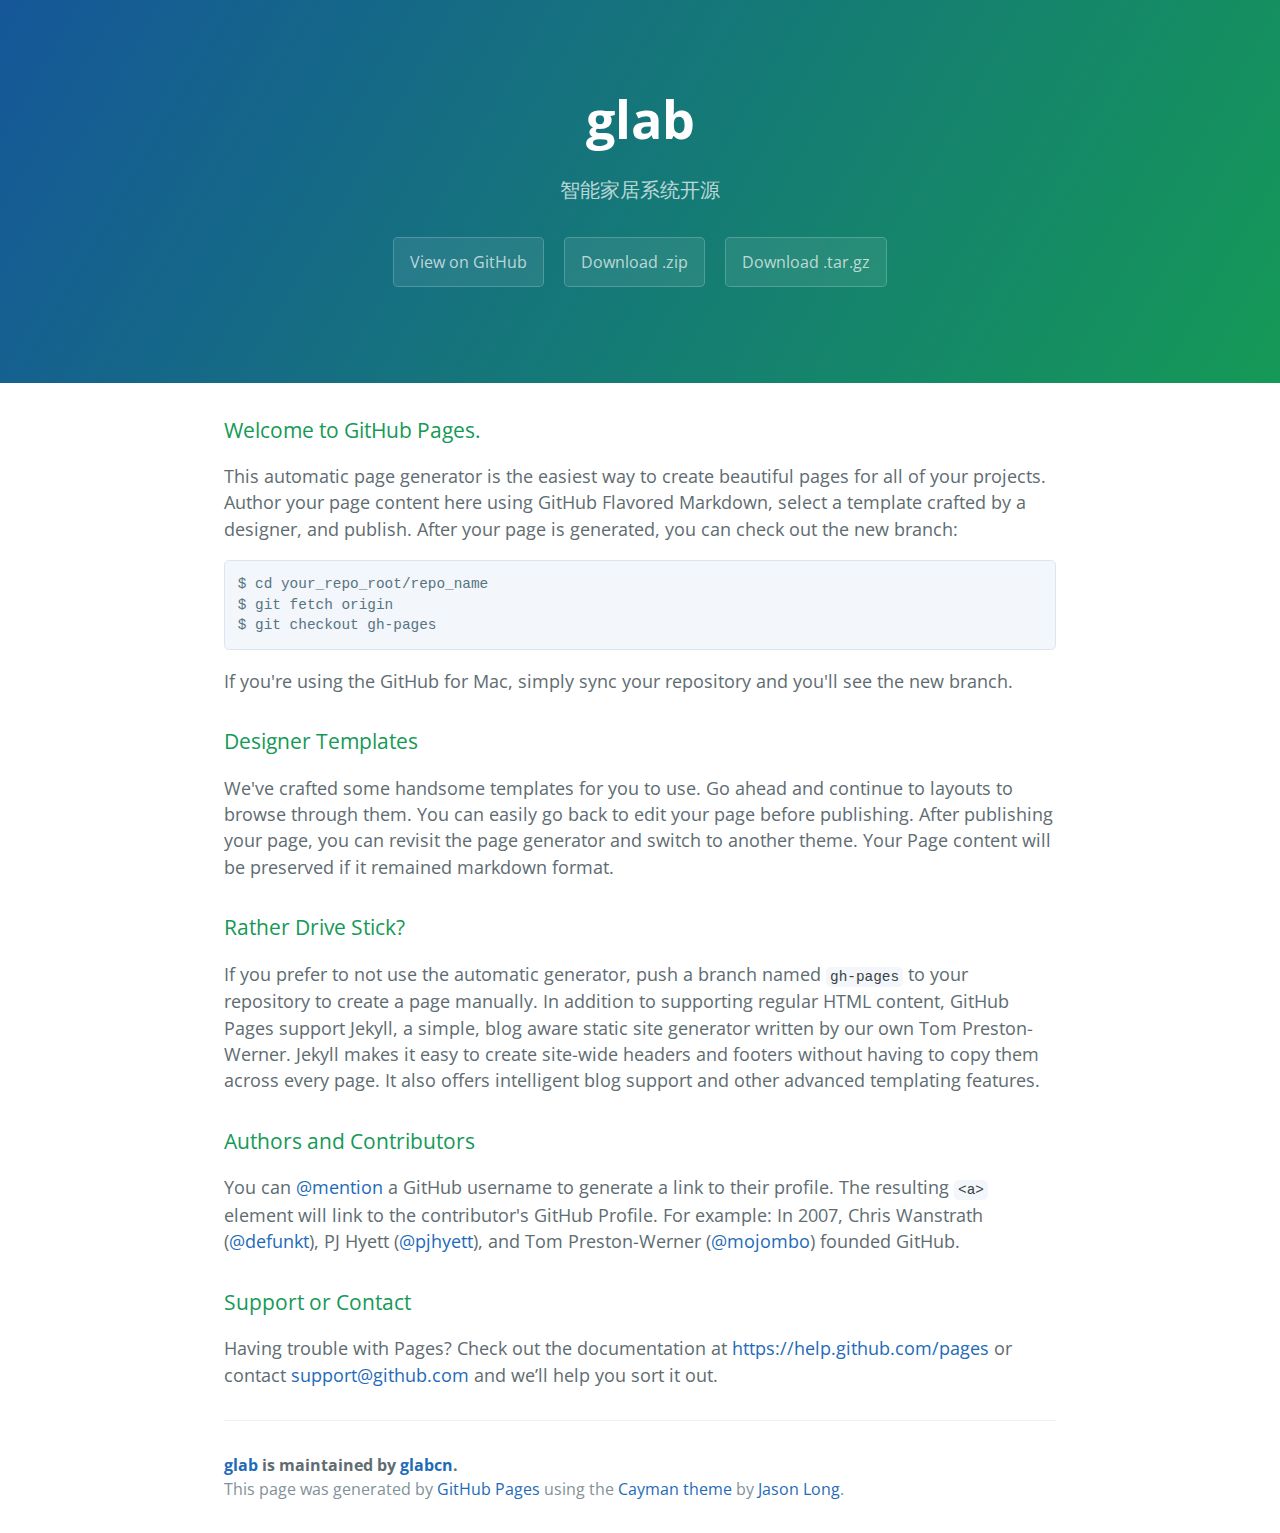
==== commit a1578713: "Create gh-pages branch via GitHub" ====
--- a/index.html
+++ b/index.html
@@ -1,37 +1,25 @@
 <!DOCTYPE html>
-<html>
+<html lang="en-us">
   <head>
-    <meta charset='utf-8'>
-    <meta http-equiv="X-UA-Compatible" content="chrome=1">
-    <link href='https://fonts.googleapis.com/css?family=Chivo:900' rel='stylesheet' type='text/css'>
+    <meta charset="UTF-8">
+    <title>glab by glabcn</title>
+    <meta name="viewport" content="width=device-width, initial-scale=1">
+    <link rel="stylesheet" type="text/css" href="stylesheets/normalize.css" media="screen">
+    <link href='http://fonts.googleapis.com/css?family=Open+Sans:400,700' rel='stylesheet' type='text/css'>
     <link rel="stylesheet" type="text/css" href="stylesheets/stylesheet.css" media="screen">
-    <link rel="stylesheet" type="text/css" href="stylesheets/github-dark.css" media="screen">
-    <link rel="stylesheet" type="text/css" href="stylesheets/print.css" media="print">
-    <!--[if lt IE 9]>
-    <script src="//html5shiv.googlecode.com/svn/trunk/html5.js"></script>
-    <![endif]-->
-    <title>glab</title>
+    <link rel="stylesheet" type="text/css" href="stylesheets/github-light.css" media="screen">
   </head>
+  <body>
+    <section class="page-header">
+      <h1 class="project-name">glab</h1>
+      <h2 class="project-tagline">智能家居系统开源</h2>
+      <a href="https://github.com/glabcn/smarthome" class="btn">View on GitHub</a>
+      <a href="https://github.com/glabcn/smarthome/zipball/master" class="btn">Download .zip</a>
+      <a href="https://github.com/glabcn/smarthome/tarball/master" class="btn">Download .tar.gz</a>
+    </section>
 
-  <body>
-    <div id="container">
-      <div class="inner">
-
-        <header>
-          <h1>glab</h1>
-          <h2>个人博客</h2>
-        </header>
-
-        <section id="downloads" class="clearfix">
-          <a href="https://github.com/glabcn/smarthome/zipball/master" id="download-zip" class="button"><span>Download .zip</span></a>
-          <a href="https://github.com/glabcn/smarthome/tarball/master" id="download-tar-gz" class="button"><span>Download .tar.gz</span></a>
-          <a href="https://github.com/glabcn/smarthome" id="view-on-github" class="button"><span>View on GitHub</span></a>
-        </section>
-
-        <hr>
-
-        <section id="main_content">
-          <h3>
+    <section class="main-content">
+      <h3>
 <a id="welcome-to-github-pages" class="anchor" href="#welcome-to-github-pages" aria-hidden="true"><span class="octicon octicon-link"></span></a>Welcome to GitHub Pages.</h3>
 
 <p>This automatic page generator is the easiest way to create beautiful pages for all of your projects. Author your page content here using GitHub Flavored Markdown, select a template crafted by a designer, and publish. After your page is generated, you can check out the new branch:</p>
@@ -62,15 +50,16 @@
 <a id="support-or-contact" class="anchor" href="#support-or-contact" aria-hidden="true"><span class="octicon octicon-link"></span></a>Support or Contact</h3>
 
 <p>Having trouble with Pages? Check out the documentation at <a href="https://help.github.com/pages">https://help.github.com/pages</a> or contact <a href="mailto:support@github.com">support@github.com</a> and we’ll help you sort it out.</p>
-        </section>
 
-        <footer>
-          Smarthome is maintained by <a href="https://github.com/glabcn">glabcn</a><br>
-          This page was generated by <a href="https://pages.github.com">GitHub Pages</a>. Tactile theme by <a href="https://twitter.com/jasonlong">Jason Long</a>.
-        </footer>
+      <footer class="site-footer">
+        <span class="site-footer-owner"><a href="https://github.com/glabcn/smarthome">glab</a> is maintained by <a href="https://github.com/glabcn">glabcn</a>.</span>
 
-        
-      </div>
-    </div>
+        <span class="site-footer-credits">This page was generated by <a href="https://pages.github.com">GitHub Pages</a> using the <a href="https://github.com/jasonlong/cayman-theme">Cayman theme</a> by <a href="https://twitter.com/jasonlong">Jason Long</a>.</span>
+      </footer>
+
+    </section>
+
+  
   </body>
 </html>
+
--- a/stylesheets/stylesheet.css
+++ b/stylesheets/stylesheet.css
@@ -1,373 +1,245 @@
-/* http://meyerweb.com/eric/tools/css/reset/
-   v2.0 | 20110126
-   License: none (public domain)
-*/
-html, body, div, span, applet, object, iframe,
-h1, h2, h3, h4, h5, h6, p, blockquote, pre,
-a, abbr, acronym, address, big, cite, code,
-del, dfn, em, img, ins, kbd, q, s, samp,
-small, strike, strong, sub, sup, tt, var,
-b, u, i, center,
-dl, dt, dd, ol, ul, li,
-fieldset, form, label, legend,
-table, caption, tbody, tfoot, thead, tr, th, td,
-article, aside, canvas, details, embed,
-figure, figcaption, footer, header, hgroup,
-menu, nav, output, ruby, section, summary,
-time, mark, audio, video {
-	padding: 0;
-	margin: 0;
-	font: inherit;
-	font-size: 100%;
-	vertical-align: baseline;
-	border: 0;
-}
-/* HTML5 display-role reset for older browsers */
-article, aside, details, figcaption, figure,
-footer, header, hgroup, menu, nav, section {
-	display: block;
-}
+* {
+  box-sizing: border-box; }
+
 body {
-	line-height: 1;
-}
-ol, ul {
-	list-style: none;
-}
-blockquote, q {
-	quotes: none;
-}
-blockquote:before, blockquote:after,
-q:before, q:after {
-	content: '';
-	content: none;
-}
-table {
-	border-spacing: 0;
-	border-collapse: collapse;
-}
-
-/* LAYOUT STYLES */
-body {
-  font-family: 'Helvetica Neue', Helvetica, Arial, serif;
-  font-size: 1em;
+  padding: 0;
+  margin: 0;
+  font-family: "Open Sans", "Helvetica Neue", Helvetica, Arial, sans-serif;
+  font-size: 16px;
   line-height: 1.5;
-  color: #6d6d6d;
-  text-shadow: 0 1px 0 rgba(255, 255, 255, 0.8);
-  background: #e7e7e7 url(../images/body-bg.png) 0 0 repeat;
-}
+  color: #606c71; }
 
 a {
-  color: #d5000d;
-}
-a:hover {
-  color: #c5000c;
-}
-
-header {
-  padding-top: 35px;
-  padding-bottom: 25px;
-}
-
-header h1 {
-  font-family: 'Chivo', 'Helvetica Neue', Helvetica, Arial, serif;
-  font-size: 48px; font-weight: 900;
-  line-height: 1.2;
-  color: #303030;
-  letter-spacing: -1px;
-}
-
-header h2 {
-  font-size: 24px;
+  color: #1e6bb8;
+  text-decoration: none; }
+  a:hover {
+    text-decoration: underline; }
+
+.btn {
+  display: inline-block;
+  margin-bottom: 1rem;
+  color: rgba(255, 255, 255, 0.7);
+  background-color: rgba(255, 255, 255, 0.08);
+  border-color: rgba(255, 255, 255, 0.2);
+  border-style: solid;
+  border-width: 1px;
+  border-radius: 0.3rem;
+  transition: color 0.2s, background-color 0.2s, border-color 0.2s; }
+  .btn + .btn {
+    margin-left: 1rem; }
+
+.btn:hover {
+  color: rgba(255, 255, 255, 0.8);
+  text-decoration: none;
+  background-color: rgba(255, 255, 255, 0.2);
+  border-color: rgba(255, 255, 255, 0.3); }
+
+@media screen and (min-width: 64em) {
+  .btn {
+    padding: 0.75rem 1rem; } }
+
+@media screen and (min-width: 42em) and (max-width: 64em) {
+  .btn {
+    padding: 0.6rem 0.9rem;
+    font-size: 0.9rem; } }
+
+@media screen and (max-width: 42em) {
+  .btn {
+    display: block;
+    width: 100%;
+    padding: 0.75rem;
+    font-size: 0.9rem; }
+    .btn + .btn {
+      margin-top: 1rem;
+      margin-left: 0; } }
+
+.page-header {
+  color: #fff;
+  text-align: center;
+  background-color: #159957;
+  background-image: linear-gradient(120deg, #155799, #159957); }
+
+@media screen and (min-width: 64em) {
+  .page-header {
+    padding: 5rem 6rem; } }
+
+@media screen and (min-width: 42em) and (max-width: 64em) {
+  .page-header {
+    padding: 3rem 4rem; } }
+
+@media screen and (max-width: 42em) {
+  .page-header {
+    padding: 2rem 1rem; } }
+
+.project-name {
+  margin-top: 0;
+  margin-bottom: 0.1rem; }
+
+@media screen and (min-width: 64em) {
+  .project-name {
+    font-size: 3.25rem; } }
+
+@media screen and (min-width: 42em) and (max-width: 64em) {
+  .project-name {
+    font-size: 2.25rem; } }
+
+@media screen and (max-width: 42em) {
+  .project-name {
+    font-size: 1.75rem; } }
+
+.project-tagline {
+  margin-bottom: 2rem;
   font-weight: normal;
-  line-height: 1.3;
-  color: #aaa;
-  letter-spacing: -1px;
-}
-
-#container {
-  min-height: 595px;
-  background: transparent url(../images/highlight-bg.jpg) 50% 0 no-repeat;
-}
-
-.inner {
-  width: 620px;
-  margin: 0 auto;
-}
-
-#container .inner img {
-  max-width: 100%;
-}
-
-#downloads {
-  margin-bottom: 40px;
-}
-
-a.button {
+  opacity: 0.7; }
+
+@media screen and (min-width: 64em) {
+  .project-tagline {
+    font-size: 1.25rem; } }
+
+@media screen and (min-width: 42em) and (max-width: 64em) {
+  .project-tagline {
+    font-size: 1.15rem; } }
+
+@media screen and (max-width: 42em) {
+  .project-tagline {
+    font-size: 1rem; } }
+
+.main-content :first-child {
+  margin-top: 0; }
+.main-content img {
+  max-width: 100%; }
+.main-content h1, .main-content h2, .main-content h3, .main-content h4, .main-content h5, .main-content h6 {
+  margin-top: 2rem;
+  margin-bottom: 1rem;
+  font-weight: normal;
+  color: #159957; }
+.main-content p {
+  margin-bottom: 1em; }
+.main-content code {
+  padding: 2px 4px;
+  font-family: Consolas, "Liberation Mono", Menlo, Courier, monospace;
+  font-size: 0.9rem;
+  color: #383e41;
+  background-color: #f3f6fa;
+  border-radius: 0.3rem; }
+.main-content pre {
+  padding: 0.8rem;
+  margin-top: 0;
+  margin-bottom: 1rem;
+  font: 1rem Consolas, "Liberation Mono", Menlo, Courier, monospace;
+  color: #567482;
+  word-wrap: normal;
+  background-color: #f3f6fa;
+  border: solid 1px #dce6f0;
+  border-radius: 0.3rem; }
+  .main-content pre > code {
+    padding: 0;
+    margin: 0;
+    font-size: 0.9rem;
+    color: #567482;
+    word-break: normal;
+    white-space: pre;
+    background: transparent;
+    border: 0; }
+.main-content .highlight {
+  margin-bottom: 1rem; }
+  .main-content .highlight pre {
+    margin-bottom: 0;
+    word-break: normal; }
+.main-content .highlight pre, .main-content pre {
+  padding: 0.8rem;
+  overflow: auto;
+  font-size: 0.9rem;
+  line-height: 1.45;
+  border-radius: 0.3rem; }
+.main-content pre code, .main-content pre tt {
+  display: inline;
+  max-width: initial;
+  padding: 0;
+  margin: 0;
+  overflow: initial;
+  line-height: inherit;
+  word-wrap: normal;
+  background-color: transparent;
+  border: 0; }
+  .main-content pre code:before, .main-content pre code:after, .main-content pre tt:before, .main-content pre tt:after {
+    content: normal; }
+.main-content ul, .main-content ol {
+  margin-top: 0; }
+.main-content blockquote {
+  padding: 0 1rem;
+  margin-left: 0;
+  color: #819198;
+  border-left: 0.3rem solid #dce6f0; }
+  .main-content blockquote > :first-child {
+    margin-top: 0; }
+  .main-content blockquote > :last-child {
+    margin-bottom: 0; }
+.main-content table {
   display: block;
-  float: left;
-  width: 179px;
-  padding: 12px 8px 12px 8px;
-  margin-right: 14px;
-  font-size: 15px;
-  font-weight: bold;
-  line-height: 25px;
-  color: #303030;
-  background: #fdfdfd; /* Old browsers */
-  background: -moz-linear-gradient(top,  #fdfdfd 0%, #f2f2f2 100%); /* FF3.6+ */
-  background: -webkit-gradient(linear, left top, left bottom, color-stop(0%,#fdfdfd), color-stop(100%,#f2f2f2)); /* Chrome,Safari4+ */
-  background: -webkit-linear-gradient(top,  #fdfdfd 0%,#f2f2f2 100%); /* Chrome10+,Safari5.1+ */
-  background: -o-linear-gradient(top,  #fdfdfd 0%,#f2f2f2 100%); /* Opera 11.10+ */
-  background: -ms-linear-gradient(top,  #fdfdfd 0%,#f2f2f2 100%); /* IE10+ */
-  background: linear-gradient(top,  #fdfdfd 0%,#f2f2f2 100%); /* W3C */
-  filter: progid:DXImageTransform.Microsoft.gradient( startColorstr='#fdfdfd', endColorstr='#f2f2f2',GradientType=0 ); /* IE6-9 */
-  border-top: solid 1px #cbcbcb;
-  border-right: solid 1px #b7b7b7;
-  border-bottom: solid 1px #b3b3b3;
-  border-left: solid 1px #b7b7b7;
-  border-radius: 30px;
-  -webkit-box-shadow: 10px 10px 5px #888;
-  -moz-box-shadow: 10px 10px 5px #888;
-  box-shadow: 0px 1px 5px #e8e8e8;
-  -moz-border-radius: 30px;
-  -webkit-border-radius: 30px;
-}
-a.button:hover {
-  background: #fafafa; /* Old browsers */
-  background: -moz-linear-gradient(top,  #fdfdfd 0%, #f6f6f6 100%); /* FF3.6+ */
-  background: -webkit-gradient(linear, left top, left bottom, color-stop(0%,#fdfdfd), color-stop(100%,#f6f6f6)); /* Chrome,Safari4+ */
-  background: -webkit-linear-gradient(top,  #fdfdfd 0%,#f6f6f6 100%); /* Chrome10+,Safari5.1+ */
-  background: -o-linear-gradient(top,  #fdfdfd 0%,#f6f6f6 100%); /* Opera 11.10+ */
-  background: -ms-linear-gradient(top,  #fdfdfd 0%,#f6f6f6 100%); /* IE10+ */
-  background: linear-gradient(top,  #fdfdfd 0%,#f6f6f6, 100%); /* W3C */
-  filter: progid:DXImageTransform.Microsoft.gradient( startColorstr='#fdfdfd', endColorstr='#f6f6f6',GradientType=0 ); /* IE6-9 */
-  border-top: solid 1px #b7b7b7;
-  border-right: solid 1px #b3b3b3;
-  border-bottom: solid 1px #b3b3b3;
-  border-left: solid 1px #b3b3b3;
-}
-
-a.button span {
+  width: 100%;
+  overflow: auto;
+  word-break: normal;
+  word-break: keep-all; }
+  .main-content table th {
+    font-weight: bold; }
+  .main-content table th, .main-content table td {
+    padding: 0.5rem 1rem;
+    border: 1px solid #e9ebec; }
+.main-content dl {
+  padding: 0; }
+  .main-content dl dt {
+    padding: 0;
+    margin-top: 1rem;
+    font-size: 1rem;
+    font-weight: bold; }
+  .main-content dl dd {
+    padding: 0;
+    margin-bottom: 1rem; }
+.main-content hr {
+  height: 2px;
+  padding: 0;
+  margin: 1rem 0;
+  background-color: #eff0f1;
+  border: 0; }
+
+@media screen and (min-width: 64em) {
+  .main-content {
+    max-width: 64rem;
+    padding: 2rem 6rem;
+    margin: 0 auto;
+    font-size: 1.1rem; } }
+
+@media screen and (min-width: 42em) and (max-width: 64em) {
+  .main-content {
+    padding: 2rem 4rem;
+    font-size: 1.1rem; } }
+
+@media screen and (max-width: 42em) {
+  .main-content {
+    padding: 2rem 1rem;
+    font-size: 1rem; } }
+
+.site-footer {
+  padding-top: 2rem;
+  margin-top: 2rem;
+  border-top: solid 1px #eff0f1; }
+
+.site-footer-owner {
   display: block;
-  height: 23px;
-  padding-left: 50px;
-}
-
-#download-zip span {
-  background: transparent url(../images/zip-icon.png) 12px 50% no-repeat;
-}
-#download-tar-gz span {
-  background: transparent url(../images/tar-gz-icon.png) 12px 50% no-repeat;
-}
-#view-on-github span {
-  background: transparent url(../images/octocat-icon.png) 12px 50% no-repeat;
-}
-#view-on-github {
-  margin-right: 0;
-}
-
-code, pre {
-  margin-bottom: 30px;
-  font-family: Monaco, "Bitstream Vera Sans Mono", "Lucida Console", Terminal;
-  font-size: 14px;
-  color: #222;
-}
-
-code {
-  padding: 0 3px;
-  background-color: #f2f2f2;
-  border: solid 1px #ddd;
-}
-
-pre {
-  padding: 20px;
-  overflow: auto;
-  color: #f2f2f2;
-  text-shadow: none;
-  background: #303030;
-}
-pre code {
-  padding: 0;
-  color: #f2f2f2;
-  background-color: #303030;
-  border: none;
-}
-
-ul, ol, dl {
-  margin-bottom: 20px;
-}
-
-
-/* COMMON STYLES */
-
-hr {
-  height: 1px;
-  padding-bottom: 1em;
-  margin-top: 1em;
-  line-height: 1px;
-  background: transparent url('../images/hr.png') 50% 0 no-repeat;
-  border: none;
-}
-
-strong {
-  font-weight: bold;
-}
-
-em {
-  font-style: italic;
-}
-
-table {
-  width: 100%;
-  border: 1px solid #ebebeb;
-}
-
-th {
-  font-weight: 500;
-}
-
-td {
-  font-weight: 300;
-  text-align: center;
-  border: 1px solid #ebebeb;
-}
-
-form {
-  padding: 20px;
-  background: #f2f2f2;
-
-}
-
-
-/* GENERAL ELEMENT TYPE STYLES */
-
-h1 {
-  font-size: 32px;
-}
-
-h2 {
-  margin-bottom: 8px;
-  font-size: 22px;
-  font-weight: bold;
-  color: #303030;
-}
-
-h3 {
-  margin-bottom: 8px;
-  font-size: 18px;
-  font-weight: bold;
-  color: #d5000d;
-}
-
-h4 {
-  font-size: 16px;
-  font-weight: bold;
-  color: #303030;
-}
-
-h5 {
-  font-size: 1em;
-  color: #303030;
-}
-
-h6 {
-  font-size: .8em;
-  color: #303030;
-}
-
-p {
-  margin-bottom: 20px;
-  font-weight: 300;
-}
-
-a {
-  text-decoration: none;
-}
-
-p a {
-  font-weight: 400;
-}
-
-blockquote {
-  padding: 0 0 0 30px;
-  margin-bottom: 20px;
-  font-size: 1.6em;
-  border-left: 10px solid #e9e9e9;
-}
-
-ul li {
-  list-style-position: inside;
-  list-style: disc;
-  padding-left: 20px;
-}
-
-ol li {
-  list-style-position: inside;
-  list-style: decimal;
-  padding-left: 3px;
-}
-
-dl dt {
-  color: #303030;
-}
-
-footer {
-  padding-top: 20px;
-  padding-bottom: 30px;
-  margin-top: 40px;
-  font-size: 13px;
-  color: #aaa;
-  background: transparent url('../images/hr.png') 0 0 no-repeat;
-}
-
-footer a {
-  color: #666;
-}
-footer a:hover {
-  color: #444;
-}
-
-/* MISC */
-.clearfix:after {
-  display: block;
-  height: 0;
-  clear: both;
-  visibility: hidden;
-  content: '.';
-}
-
-.clearfix {display: inline-block;}
-* html .clearfix {height: 1%;}
-.clearfix {display: block;}
-
-/* #Media Queries
-================================================== */
-
-/* Smaller than standard 960 (devices and browsers) */
-@media only screen and (max-width: 959px) { }
-
-/* Tablet Portrait size to standard 960 (devices and browsers) */
-@media only screen and (min-width: 768px) and (max-width: 959px) { }
-
-/* All Mobile Sizes (devices and browser) */
-@media only screen and (max-width: 767px) {
-  header {
-    padding-top: 10px;
-    padding-bottom: 10px;
-  }
-  #downloads {
-    margin-bottom: 25px;
-  }
-  #download-zip, #download-tar-gz {
-    display: none;
-  }
-  .inner {
-    width: 94%;
-    margin: 0 auto;
-  }
-}
-
-/* Mobile Landscape Size to Tablet Portrait (devices and browsers) */
-@media only screen and (min-width: 480px) and (max-width: 767px) { }
-
-/* Mobile Portrait Size to Mobile Landscape Size (devices and browsers) */
-@media only screen and (max-width: 479px) { }
+  font-weight: bold; }
+
+.site-footer-credits {
+  color: #819198; }
+
+@media screen and (min-width: 64em) {
+  .site-footer {
+    font-size: 1rem; } }
+
+@media screen and (min-width: 42em) and (max-width: 64em) {
+  .site-footer {
+    font-size: 1rem; } }
+
+@media screen and (max-width: 42em) {
+  .site-footer {
+    font-size: 0.9rem; } }
--- a/stylesheets/github-light.css
+++ b/stylesheets/github-light.css
@@ -0,0 +1,116 @@
+/*
+   Copyright 2014 GitHub Inc.
+
+   Licensed under the Apache License, Version 2.0 (the "License");
+   you may not use this file except in compliance with the License.
+   You may obtain a copy of the License at
+
+       http://www.apache.org/licenses/LICENSE-2.0
+
+   Unless required by applicable law or agreed to in writing, software
+   distributed under the License is distributed on an "AS IS" BASIS,
+   WITHOUT WARRANTIES OR CONDITIONS OF ANY KIND, either express or implied.
+   See the License for the specific language governing permissions and
+   limitations under the License.
+
+*/
+
+.pl-c /* comment */ {
+  color: #969896;
+}
+
+.pl-c1      /* constant, markup.raw, meta.diff.header, meta.module-reference, meta.property-name, support, support.constant, support.variable, variable.other.constant */,
+.pl-s .pl-v /* string variable */ {
+  color: #0086b3;
+}
+
+.pl-e  /* entity */,
+.pl-en /* entity.name */ {
+  color: #795da3;
+}
+
+.pl-s .pl-s1 /* string source */,
+.pl-smi      /* storage.modifier.import, storage.modifier.package, storage.type.java, variable.other, variable.parameter.function */ {
+  color: #333;
+}
+
+.pl-ent /* entity.name.tag */ {
+  color: #63a35c;
+}
+
+.pl-k /* keyword, storage, storage.type */ {
+  color: #a71d5d;
+}
+
+.pl-pds              /* punctuation.definition.string, string.regexp.character-class */,
+.pl-s                /* string */,
+.pl-s .pl-pse .pl-s1 /* string punctuation.section.embedded source */,
+.pl-sr               /* string.regexp */,
+.pl-sr .pl-cce       /* string.regexp constant.character.escape */,
+.pl-sr .pl-sra       /* string.regexp string.regexp.arbitrary-repitition */,
+.pl-sr .pl-sre       /* string.regexp source.ruby.embedded */ {
+  color: #183691;
+}
+
+.pl-v /* variable */ {
+  color: #ed6a43;
+}
+
+.pl-id /* invalid.deprecated */ {
+  color: #b52a1d;
+}
+
+.pl-ii /* invalid.illegal */ {
+  background-color: #b52a1d;
+  color: #f8f8f8;
+}
+
+.pl-sr .pl-cce /* string.regexp constant.character.escape */ {
+  color: #63a35c;
+  font-weight: bold;
+}
+
+.pl-ml /* markup.list */ {
+  color: #693a17;
+}
+
+.pl-mh        /* markup.heading */,
+.pl-mh .pl-en /* markup.heading entity.name */,
+.pl-ms        /* meta.separator */ {
+  color: #1d3e81;
+  font-weight: bold;
+}
+
+.pl-mq /* markup.quote */ {
+  color: #008080;
+}
+
+.pl-mi /* markup.italic */ {
+  color: #333;
+  font-style: italic;
+}
+
+.pl-mb /* markup.bold */ {
+  color: #333;
+  font-weight: bold;
+}
+
+.pl-md /* markup.deleted, meta.diff.header.from-file */ {
+  background-color: #ffecec;
+  color: #bd2c00;
+}
+
+.pl-mi1 /* markup.inserted, meta.diff.header.to-file */ {
+  background-color: #eaffea;
+  color: #55a532;
+}
+
+.pl-mdr /* meta.diff.range */ {
+  color: #795da3;
+  font-weight: bold;
+}
+
+.pl-mo /* meta.output */ {
+  color: #1d3e81;
+}
+
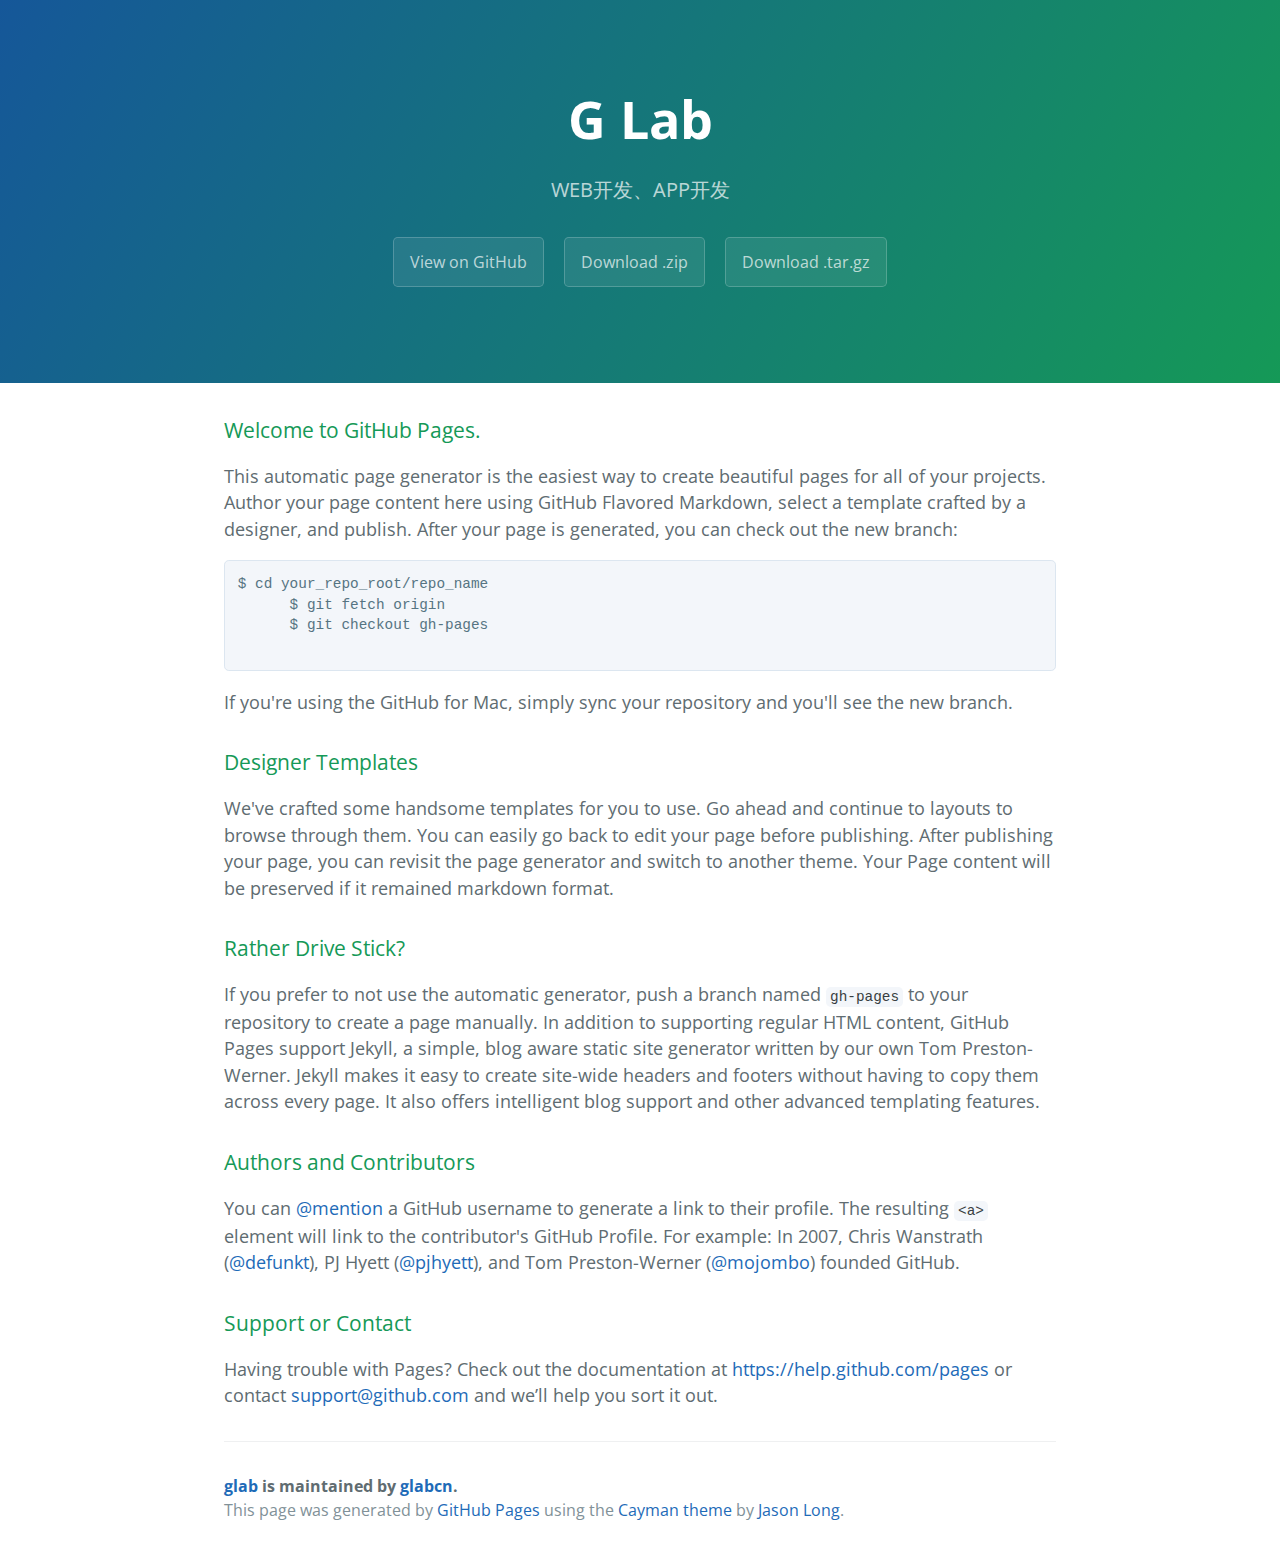
==== commit 92a87fdf: "博客首页" ====
--- a/index.html
+++ b/index.html
@@ -11,45 +11,51 @@
   </head>
   <body>
     <section class="page-header">
-      <h1 class="project-name">glab</h1>
-      <h2 class="project-tagline">智能家居系统开源</h2>
-      <a href="https://github.com/glabcn/smarthome" class="btn">View on GitHub</a>
-      <a href="https://github.com/glabcn/smarthome/zipball/master" class="btn">Download .zip</a>
-      <a href="https://github.com/glabcn/smarthome/tarball/master" class="btn">Download .tar.gz</a>
+      <h1 class="project-name">G Lab</h1>
+      <h2 class="project-tagline">WEB开发、APP开发</h2>
+      <a href="https://github.com/glabcn/glab" class="btn">View on GitHub</a>
+      <a href="https://github.com/glabcn/glab/zipball/master" class="btn">Download .zip</a>
+      <a href="https://github.com/glabcn/glab/tarball/master" class="btn">Download .tar.gz</a>
     </section>
 
     <section class="main-content">
       <h3>
-<a id="welcome-to-github-pages" class="anchor" href="#welcome-to-github-pages" aria-hidden="true"><span class="octicon octicon-link"></span></a>Welcome to GitHub Pages.</h3>
+        <a id="welcome-to-github-pages" class="anchor" href="#welcome-to-github-pages" aria-hidden="true"><span class="octicon octicon-link"></span></a>
+        Welcome to GitHub Pages.
+      </h3>
 
-<p>This automatic page generator is the easiest way to create beautiful pages for all of your projects. Author your page content here using GitHub Flavored Markdown, select a template crafted by a designer, and publish. After your page is generated, you can check out the new branch:</p>
+      <p>This automatic page generator is the easiest way to create beautiful pages for all of your projects. Author your page content here using GitHub Flavored Markdown, select a template crafted by a designer, and publish. After your page is generated, you can check out the new branch:</p>
 
-<pre><code>$ cd your_repo_root/repo_name
-$ git fetch origin
-$ git checkout gh-pages
-</code></pre>
+      <pre><code>$ cd your_repo_root/repo_name
+      $ git fetch origin
+      $ git checkout gh-pages
+      </code></pre>
 
-<p>If you're using the GitHub for Mac, simply sync your repository and you'll see the new branch.</p>
+      <p>If you're using the GitHub for Mac, simply sync your repository and you'll see the new branch.</p>
 
-<h3>
-<a id="designer-templates" class="anchor" href="#designer-templates" aria-hidden="true"><span class="octicon octicon-link"></span></a>Designer Templates</h3>
+      <h3>
+        <a id="designer-templates" class="anchor" href="#designer-templates" aria-hidden="true"><span class="octicon octicon-link"></span></a>
+        Designer Templates
+      </h3>
 
-<p>We've crafted some handsome templates for you to use. Go ahead and continue to layouts to browse through them. You can easily go back to edit your page before publishing. After publishing your page, you can revisit the page generator and switch to another theme. Your Page content will be preserved if it remained markdown format.</p>
+      <p>We've crafted some handsome templates for you to use. Go ahead and continue to layouts to browse through them. You can easily go back to edit your page before publishing. After publishing your page, you can revisit the page generator and switch to another theme. Your Page content will be preserved if it remained markdown format.</p>
 
-<h3>
-<a id="rather-drive-stick" class="anchor" href="#rather-drive-stick" aria-hidden="true"><span class="octicon octicon-link"></span></a>Rather Drive Stick?</h3>
+      <h3>
+        <a id="rather-drive-stick" class="anchor" href="#rather-drive-stick" aria-hidden="true"><span class="octicon octicon-link"></span></a>
+        Rather Drive Stick?
+      </h3>
 
-<p>If you prefer to not use the automatic generator, push a branch named <code>gh-pages</code> to your repository to create a page manually. In addition to supporting regular HTML content, GitHub Pages support Jekyll, a simple, blog aware static site generator written by our own Tom Preston-Werner. Jekyll makes it easy to create site-wide headers and footers without having to copy them across every page. It also offers intelligent blog support and other advanced templating features.</p>
+      <p>If you prefer to not use the automatic generator, push a branch named <code>gh-pages</code> to your repository to create a page manually. In addition to supporting regular HTML content, GitHub Pages support Jekyll, a simple, blog aware static site generator written by our own Tom Preston-Werner. Jekyll makes it easy to create site-wide headers and footers without having to copy them across every page. It also offers intelligent blog support and other advanced templating features.</p>
 
-<h3>
-<a id="authors-and-contributors" class="anchor" href="#authors-and-contributors" aria-hidden="true"><span class="octicon octicon-link"></span></a>Authors and Contributors</h3>
+      <h3>
+      <a id="authors-and-contributors" class="anchor" href="#authors-and-contributors" aria-hidden="true"><span class="octicon octicon-link"></span></a>Authors and Contributors</h3>
 
-<p>You can <a href="https://github.com/blog/821" class="user-mention">@mention</a> a GitHub username to generate a link to their profile. The resulting <code>&lt;a&gt;</code> element will link to the contributor's GitHub Profile. For example: In 2007, Chris Wanstrath (<a href="https://github.com/defunkt" class="user-mention">@defunkt</a>), PJ Hyett (<a href="https://github.com/pjhyett" class="user-mention">@pjhyett</a>), and Tom Preston-Werner (<a href="https://github.com/mojombo" class="user-mention">@mojombo</a>) founded GitHub.</p>
+      <p>You can <a href="https://github.com/blog/821" class="user-mention">@mention</a> a GitHub username to generate a link to their profile. The resulting <code>&lt;a&gt;</code> element will link to the contributor's GitHub Profile. For example: In 2007, Chris Wanstrath (<a href="https://github.com/defunkt" class="user-mention">@defunkt</a>), PJ Hyett (<a href="https://github.com/pjhyett" class="user-mention">@pjhyett</a>), and Tom Preston-Werner (<a href="https://github.com/mojombo" class="user-mention">@mojombo</a>) founded GitHub.</p>
 
-<h3>
-<a id="support-or-contact" class="anchor" href="#support-or-contact" aria-hidden="true"><span class="octicon octicon-link"></span></a>Support or Contact</h3>
+      <h3>
+      <a id="support-or-contact" class="anchor" href="#support-or-contact" aria-hidden="true"><span class="octicon octicon-link"></span></a>Support or Contact</h3>
 
-<p>Having trouble with Pages? Check out the documentation at <a href="https://help.github.com/pages">https://help.github.com/pages</a> or contact <a href="mailto:support@github.com">support@github.com</a> and we’ll help you sort it out.</p>
+      <p>Having trouble with Pages? Check out the documentation at <a href="https://help.github.com/pages">https://help.github.com/pages</a> or contact <a href="mailto:support@github.com">support@github.com</a> and we’ll help you sort it out.</p>
 
       <footer class="site-footer">
         <span class="site-footer-owner"><a href="https://github.com/glabcn/smarthome">glab</a> is maintained by <a href="https://github.com/glabcn">glabcn</a>.</span>
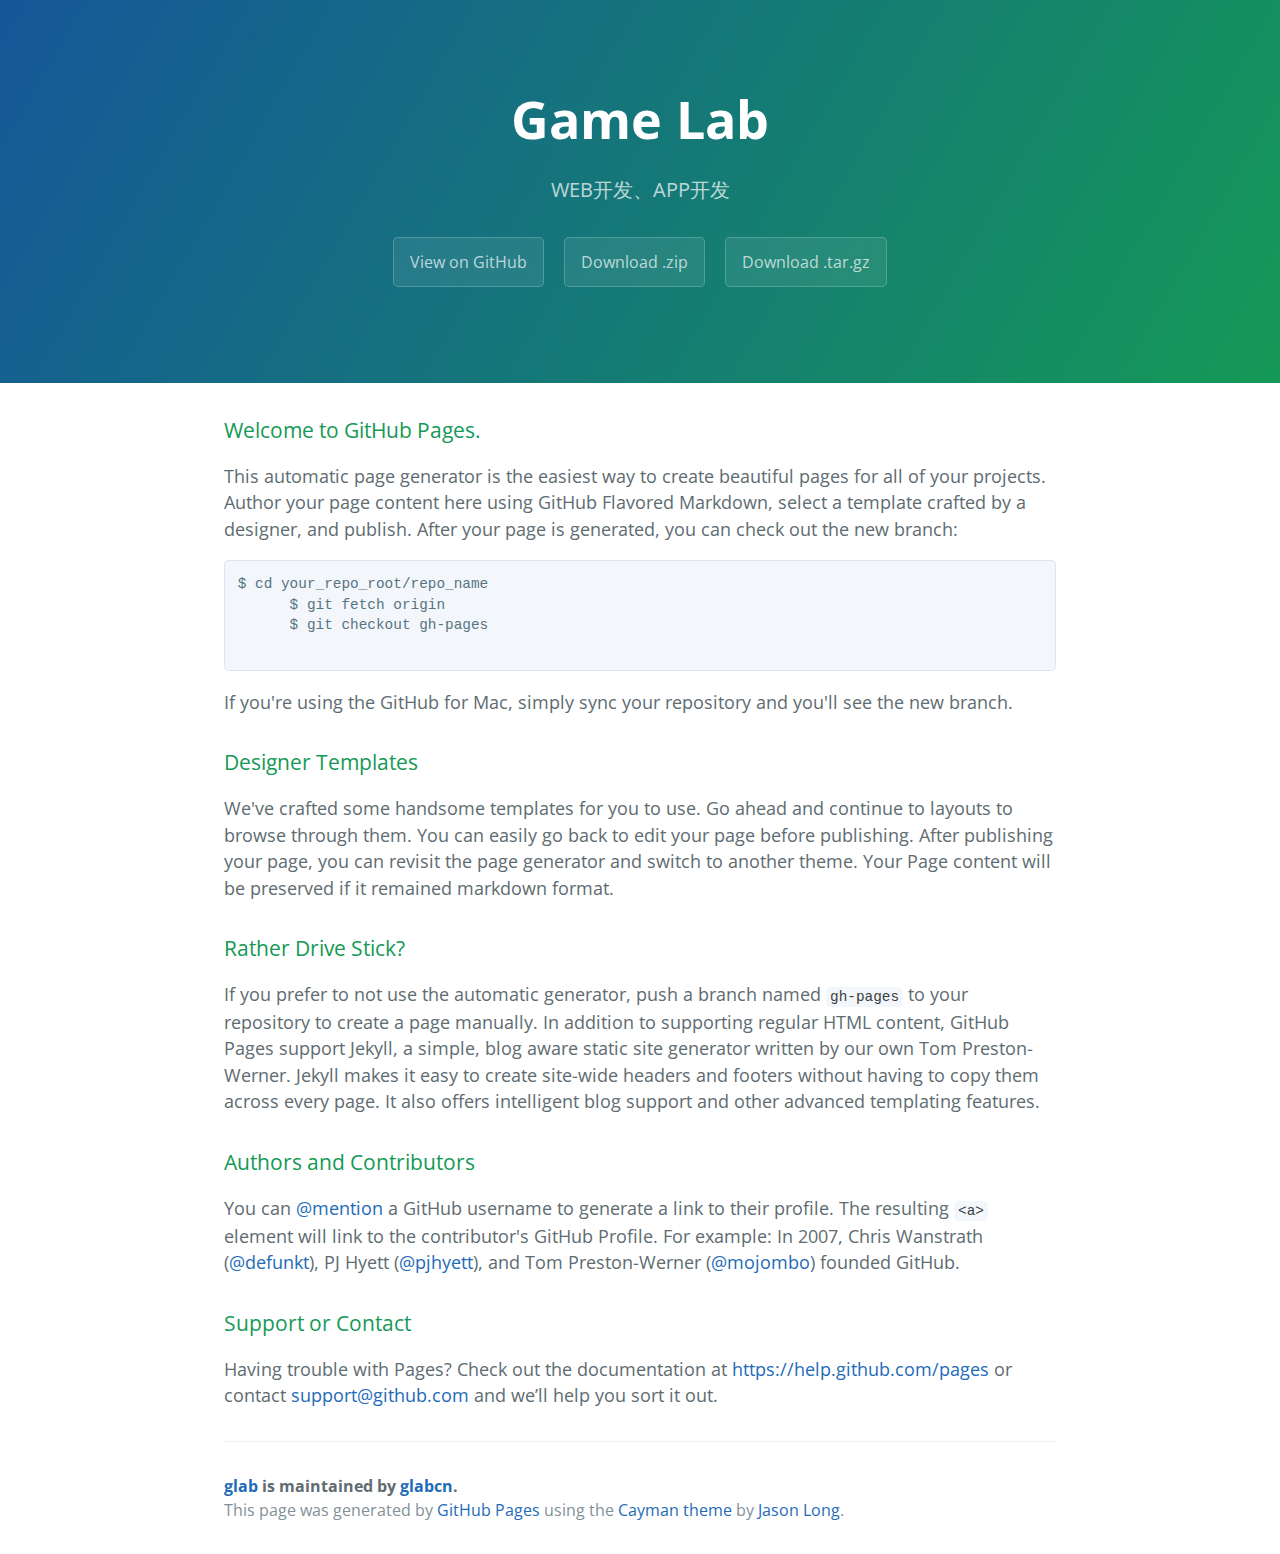
==== commit b6dd41e7: "首页" ====
--- a/index.html
+++ b/index.html
@@ -2,7 +2,7 @@
 <html lang="en-us">
   <head>
     <meta charset="UTF-8">
-    <title>glab by glabcn</title>
+    <title>Game Lab－游戏实验室</title>
     <meta name="viewport" content="width=device-width, initial-scale=1">
     <link rel="stylesheet" type="text/css" href="stylesheets/normalize.css" media="screen">
     <link href='http://fonts.googleapis.com/css?family=Open+Sans:400,700' rel='stylesheet' type='text/css'>
@@ -11,7 +11,7 @@
   </head>
   <body>
     <section class="page-header">
-      <h1 class="project-name">G Lab</h1>
+      <h1 class="project-name">Game Lab</h1>
       <h2 class="project-tagline">WEB开发、APP开发</h2>
       <a href="https://github.com/glabcn/glab" class="btn">View on GitHub</a>
       <a href="https://github.com/glabcn/glab/zipball/master" class="btn">Download .zip</a>
